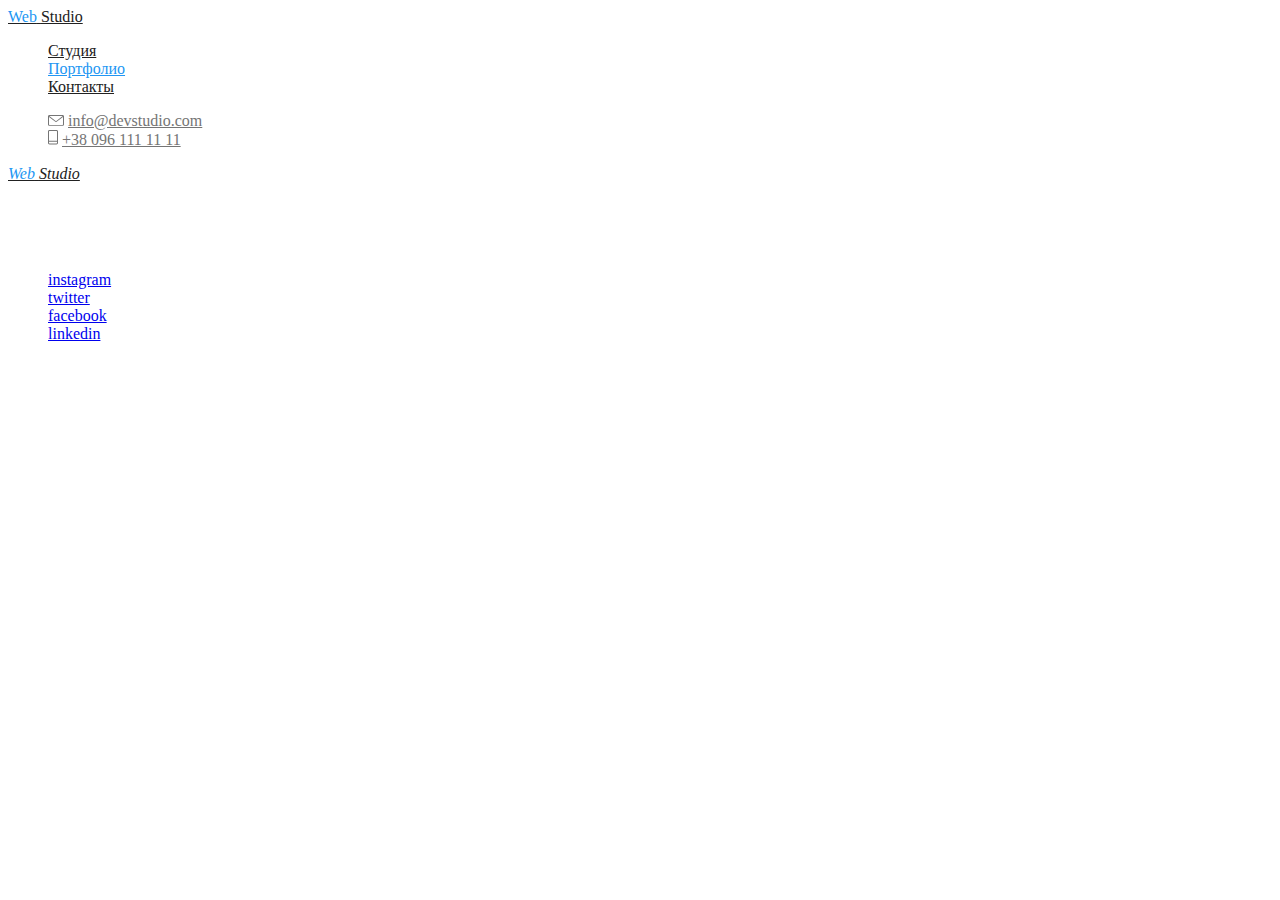
==== portfolio.html @ 962f484c "Добавляет стили CSS и страницу Портфолио" ====
<!DOCTYPE html>
<html lang="en">
<head>
    <meta charset="UTF-8">
    <meta name="viewport" content="width=device-width, initial-scale=1.0">
    <title>Portfolio</title>
    <link rel="stylesheet" href="./css/styles.css">
</head>
<body>
    <!-- шапка -->
    <header>
        <nav>
          <a href="./index.html" class="logo"> <span class="logo-web">Web</span> <span class="logo-studio">Studio</span></a>
          <ul class="site-nav list">
            <li><a href="./index.html" class="link ">Студия</a></li>
            <li><a href="./portfolio.html" class="link current">Портфолио</a></li>
            <li><a href="" class="link">Контакты</a></li>
          </ul>
        </nav>
  
        <ul class="list">
          <li>
            <img src="./images/envelope(hover).svg" alt="the envelope" />
            <a href="mailto:info@devstudio.com" class="list-link">info@devstudio.com</a>
          </li>
          <li>
            <img src="./images/Vector.svg" alt="mobile" />
            <a href="tel:+380961111111" class="list-link">+38 096 111 11 11</a>
          </li>
        </ul>
      </header>
      <main>

      </main>
      <footer>
        <address>
          <a href="./index.html" class="logo"> <span class="logo-web">Web</span> <span class="logo-studio">Studio</span></a> <br />
          <span class="section-hero">г. Киев, пр-т Леси Украинки, 26</span> <br />
          <a href="mailto:info@example.com" class="footer-link">info@example.com</a><br />
          <a href="tel:+380991111111" class="footer-link">+38 099 111 11 11</a>
        </address>
        <div>
          <b class="section-hero">присоединяйтесь</b>
          <ul class="list">
            <li>
              <a href="https://www.instagram.com/" 
              aria-label="Ссылка на instagram"> instagram</a>
            </li>
            <li>
              <a href="https://twitter.com/"
              aria-label="Ссылка на twitter"> twitter</a>
            </li>
            <li>
              <a href="https://www.facebook.com/"
              aria-label="Ссылка на facebook"> facebook</a>
            </li>
            <li>
              <a href="https://www.linkedin.com/"
              aria-label="Ссылка на linkedin"> linkedin</a>
            </li>
          </ul>
        </div>
        <!-- <div>
          <b class="section-hero">Подпишитесь на рассылку</b>
          <a href="" class="button">Подписаться</a>
          </div> -->
        <p class="footer-link">2020 | Developed by GoIT Students </p>
      </footer>
    
</body>
</html>
---- css/styles.css ----
:root {
    --primary-text-color: #757575;
    --secondary-text-color: #212121;
    --accent-color: #2196F3;
    --white-text-color: #FFFFFF;
    --footer-text-color: rgba(255, 255, 255, 0.4);
}
/*  вторичный цвет текста #212121 */
/*  цвет основного текста #757575 */
/*  цвет при наведении #2196F3 */
/*  белый #FFFFFF */
/*  цвет такста в футере rgba(255, 255, 255, 0.4) */
/* цвет фона НАША КОМАНДА #F5F4FA */
/* цвет фона #E5E5E5 */
body {
    background-color: #FFFFFF;
    color: #757575;
}

.logo-web {
    color: #2196F3;
}

.logo {
    color: #212121;
}
.logo:hover, .logo:focus {
    color:#2196F3 
}

.list {
list-style: none;
}
.site-nav .link {
    color: #212121;
}
.site-nav .link:hover, .site-nav .link:focus {
    color:#2196F3 ;
}
.site-nav .link.current {
    color: var(--accent-color)
}
.list-link {
    color: #757575;
}
.list-link:hover, .list-link:focus {
    color:#2196F3 ;
}
.section-hero {
color: #FFFFFF;
}
.button {
    color: #FFFFFF;
    }
.section-title {
    color: #212121;
}
.footer-link {
    color:rgba(255, 255, 255, 0.4) ;
}
.button {
    color: var(--white-text-color);
    background-color: var(--accent-color);
    font-size: 24px;
    padding: 12px;
    display: inline-block;
    border-color: 1px transparent;
}
.button:hover, button:focus {
    color: var(--secondary-text-color);
    background-color: var(--white-text-color);
}
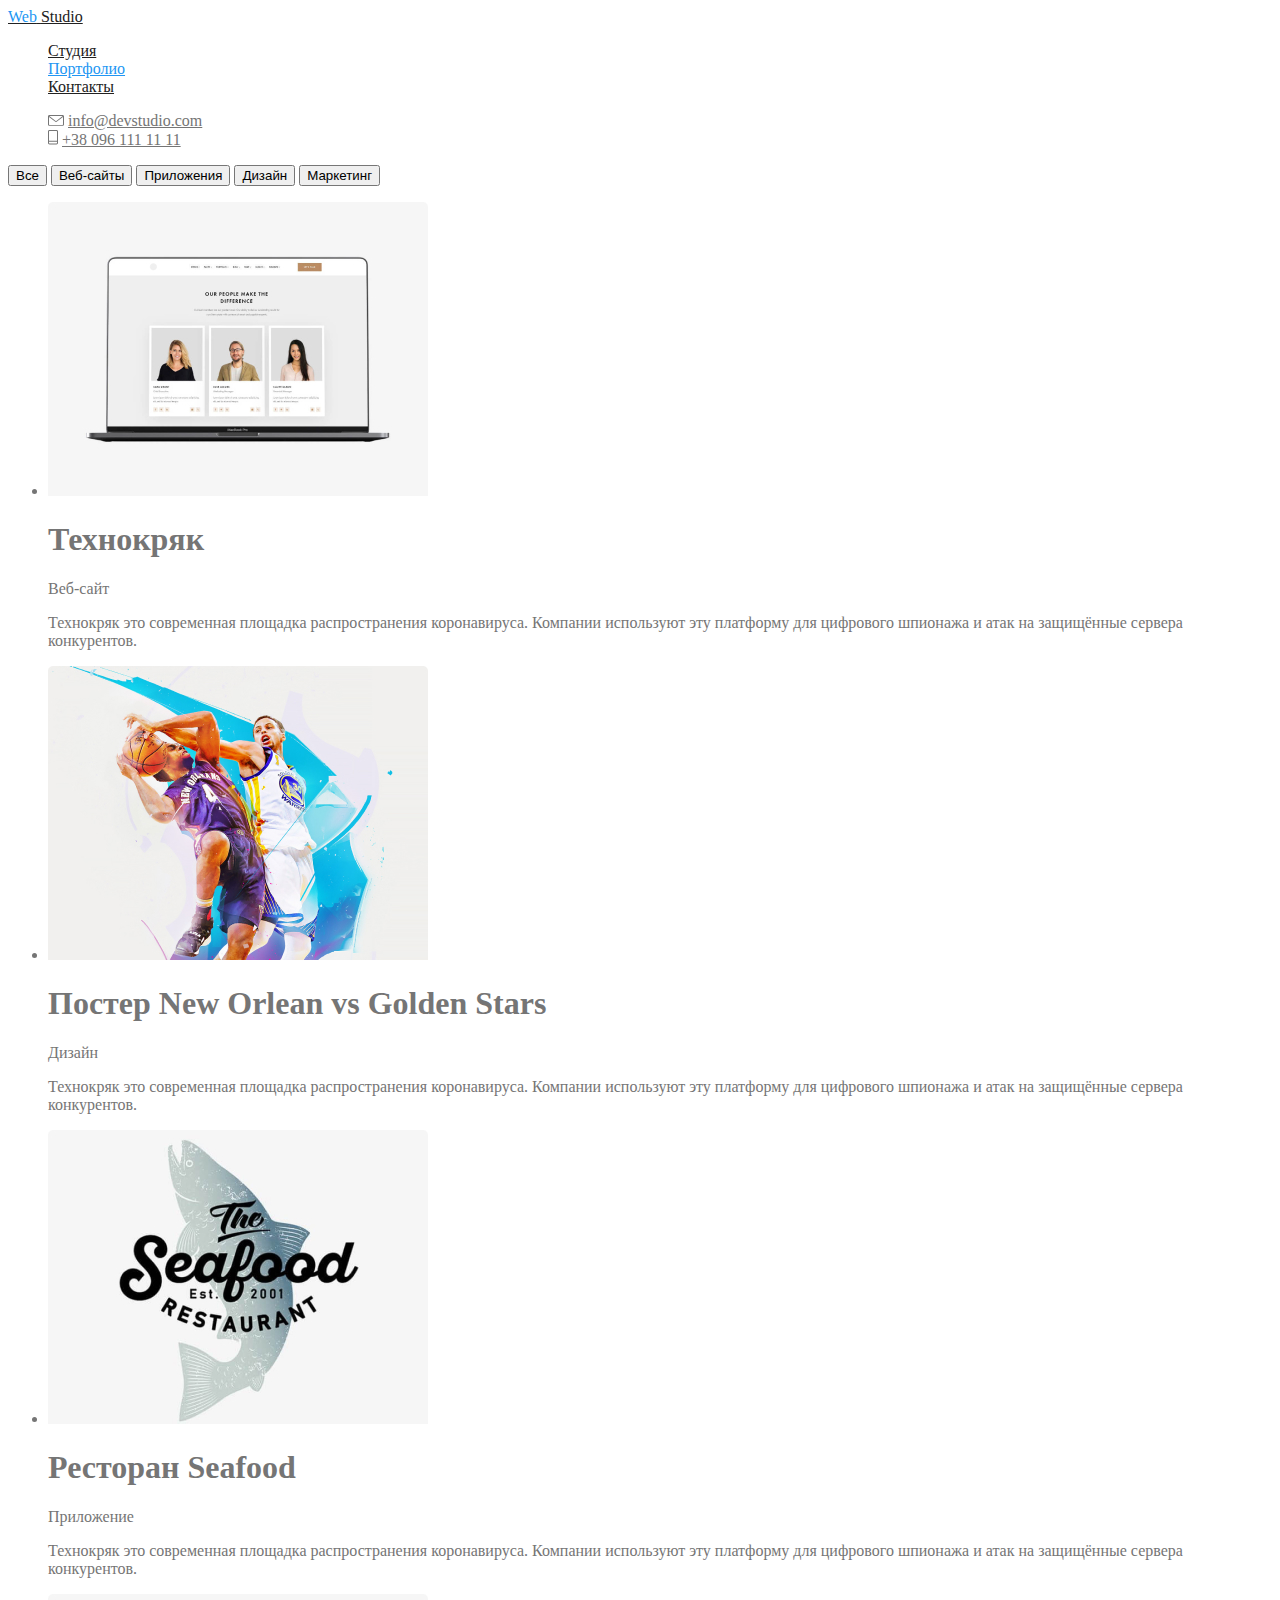
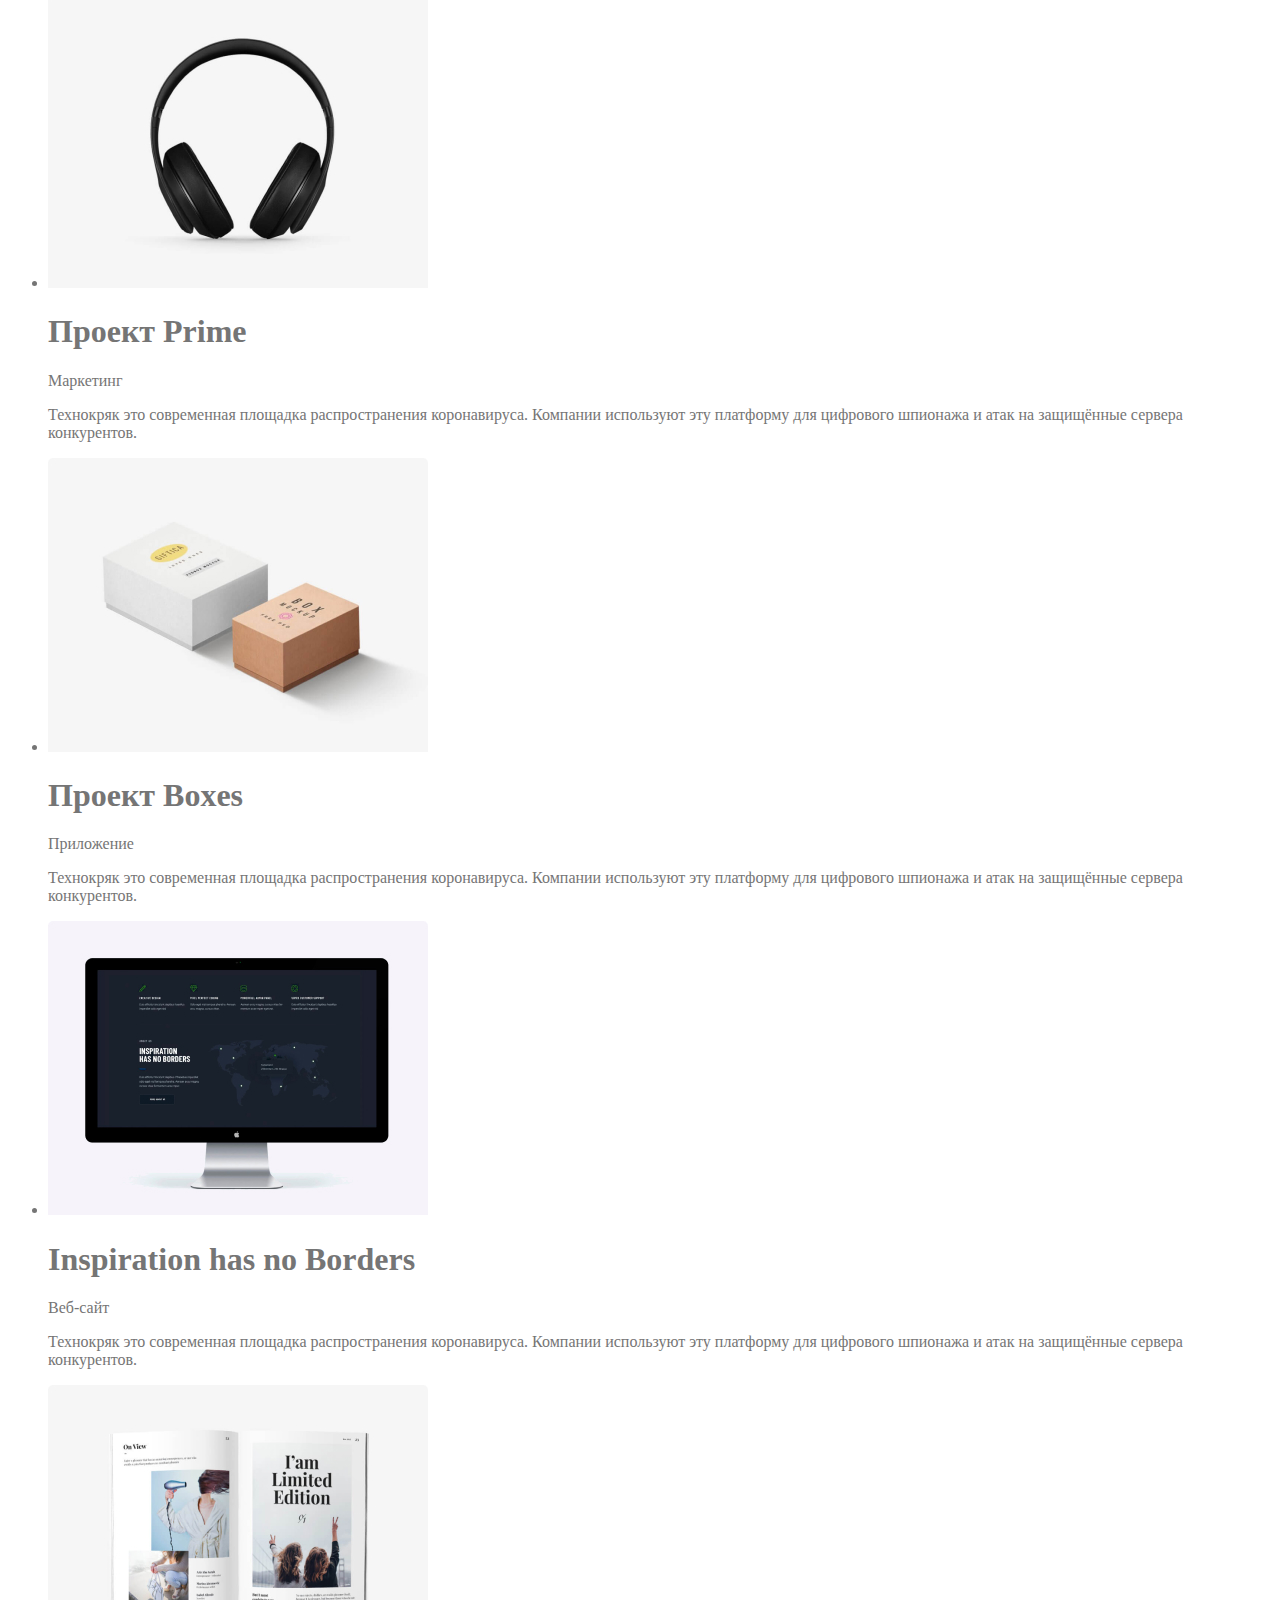
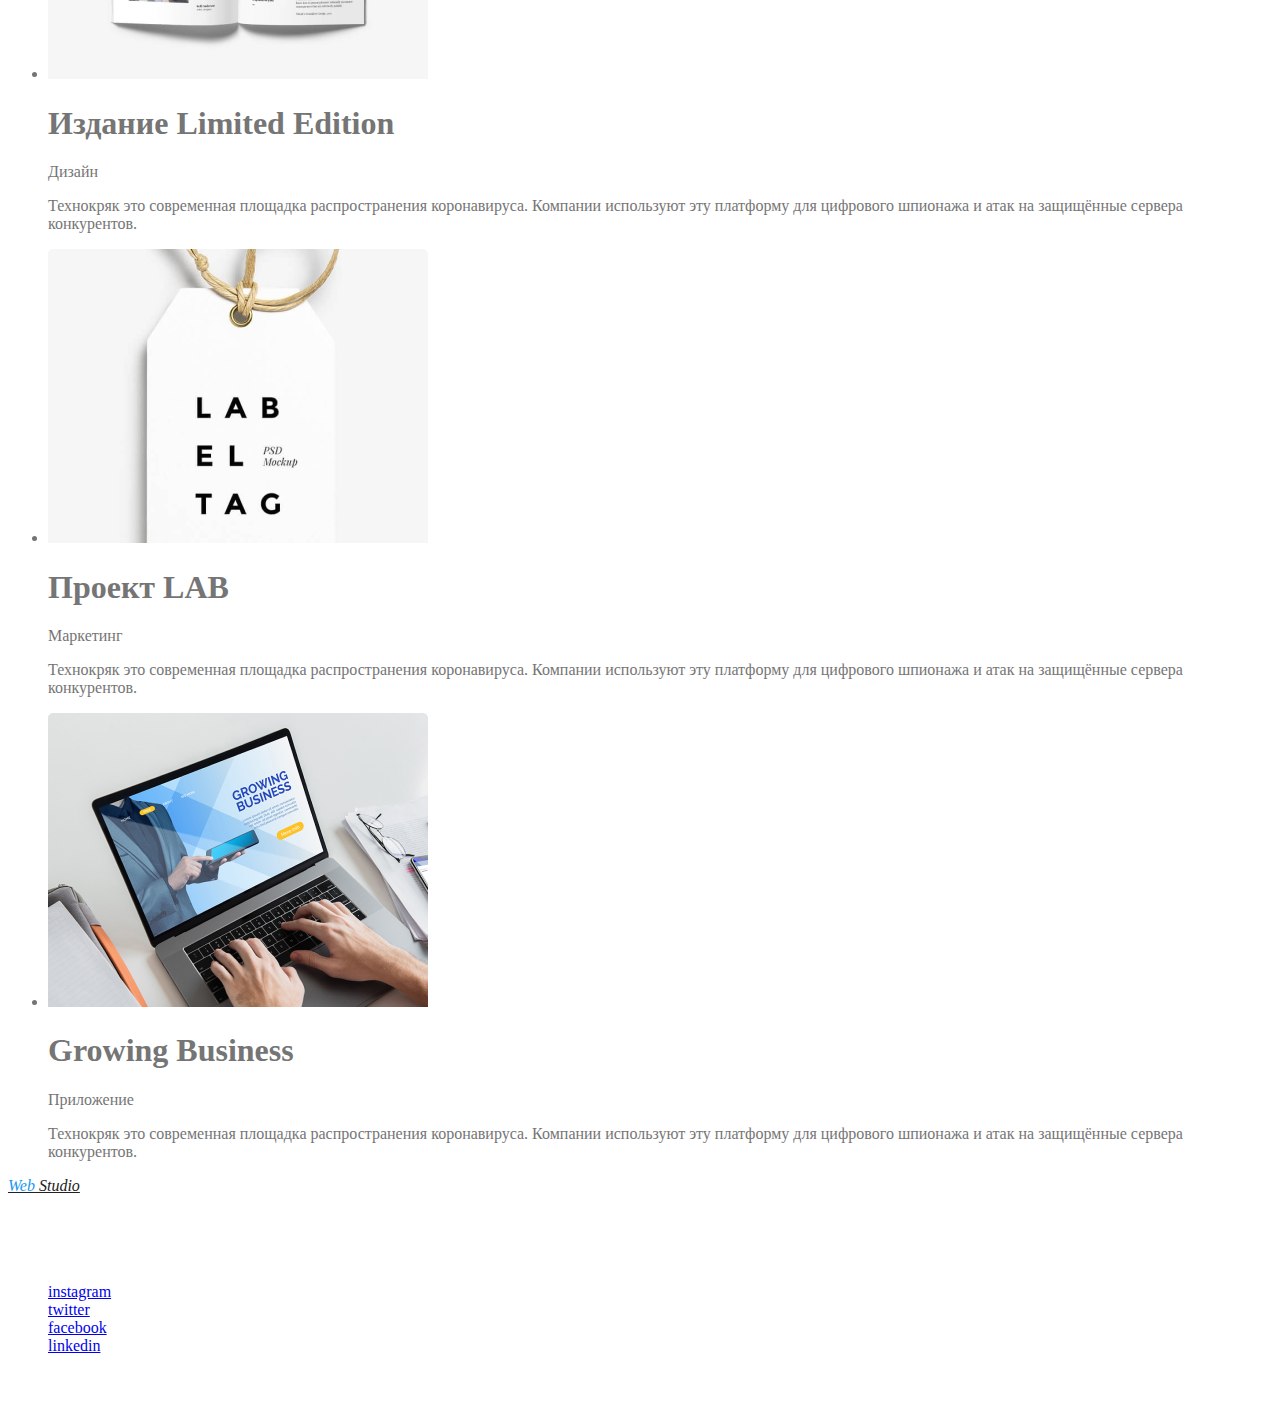
==== commit 910bbd37: "Размечает страницу Портфолио" ====
--- a/portfolio.html
+++ b/portfolio.html
@@ -30,6 +30,74 @@
         </ul>
       </header>
       <main>
+        <!-- кнопки -->
+        <section>
+        <div>
+          <button type="button">Все</button>
+          <button type="button">Веб-сайты</button>
+          <button type="button">Приложения</button>
+          <button type="button">Дизайн</button>
+          <button type="button">Маркетинг</button>
+        </div>
+        <!-- список работ -->
+        <ul>
+          <li>
+            <a href=""><img src="./images/techno.jpg" alt="Веб-сайт"></a>
+            <h1>Технокряк</h1>
+            <p>Веб-сайт</p>
+            <p>Технокряк это современная площадка распространения коронавируса. Компании используют эту платформу для цифрового шпионажа и атак на защищённые сервера конкурентов.</p>
+          </li>
+          <li>
+            <a href=""><img src="./images/poster.jpg" alt="Дизайн"></a>
+            <h1>Постер New Orlean vs Golden Stars</h1>
+            <p>Дизайн</p>
+            <p>Технокряк это современная площадка распространения коронавируса. Компании используют эту платформу для цифрового шпионажа и атак на защищённые сервера конкурентов.</p>
+          </li>
+          <li>
+            <a href=""><img src="./images/restourant.jpg" alt="Приложение"></a>
+            <h1>Ресторан Seafood</h1>
+            <p>Приложение</p>
+            <p>Технокряк это современная площадка распространения коронавируса. Компании используют эту платформу для цифрового шпионажа и атак на защищённые сервера конкурентов.</p>
+          </li>
+          <li>
+            <a href=""><img src="./images/headset.jpg" alt="Маркетинг"></a>
+            <h1>Проект Prime</h1>
+            <p>Маркетинг</p>
+            <p>Технокряк это современная площадка распространения коронавируса. Компании используют эту платформу для цифрового шпионажа и атак на защищённые сервера конкурентов.</p>
+          </li>
+          <li>
+            <a href=""><img src="./images/boxes.jpg" alt="Приложение"></a>
+            <h1>Проект Boxes</h1>
+            <p>Приложение</p>
+            <p>Технокряк это современная площадка распространения коронавируса. Компании используют эту платформу для цифрового шпионажа и атак на защищённые сервера конкурентов.</p>
+          </li>
+          <li>
+            <a href=""><img src="./images/monitor.jpg" alt="Веб-сайт"></a>
+            <h1>Inspiration has no Borders</h1>
+            <p>Веб-сайт</p>
+            <p>Технокряк это современная площадка распространения коронавируса. Компании используют эту платформу для цифрового шпионажа и атак на защищённые сервера конкурентов.</p>
+          </li>
+          <li>
+            <a href=""><img src="./images/books.jpg" alt="Дизайн"></a>
+            <h1>Издание Limited Edition</h1>
+            <p>Дизайн</p>
+            <p>Технокряк это современная площадка распространения коронавируса. Компании используют эту платформу для цифрового шпионажа и атак на защищённые сервера конкурентов.</p>
+          </li>
+          <li>
+            <a href=""><img src="./images/project-lab.jpg" alt="Маркетинг"></a>
+            <h1>Проект LAB</h1>
+            <p>Маркетинг</p>
+            <p>Технокряк это современная площадка распространения коронавируса. Компании используют эту платформу для цифрового шпионажа и атак на защищённые сервера конкурентов.</p>
+          </li>
+          <li>
+            <a href=""><img src="./images/laptop.jpg" alt="Приложение"></a>
+            <h1>Growing Business</h1>
+            <p>Приложение</p>
+            <p>Технокряк это современная площадка распространения коронавируса. Компании используют эту платформу для цифрового шпионажа и атак на защищённые сервера конкурентов.</p>
+          </li>
+        </ul>              
+          
+        </section>
 
       </main>
       <footer>
--- a/css/styles.css
+++ b/css/styles.css
@@ -4,56 +4,52 @@
     --accent-color: #2196F3;
     --white-text-color: #FFFFFF;
     --footer-text-color: rgba(255, 255, 255, 0.4);
+    --our-team-bg-color: #F5F4FA;
+    --bg-color: #E5E5E5;
 }
-/*  вторичный цвет текста #212121 */
-/*  цвет основного текста #757575 */
-/*  цвет при наведении #2196F3 */
-/*  белый #FFFFFF */
-/*  цвет такста в футере rgba(255, 255, 255, 0.4) */
-/* цвет фона НАША КОМАНДА #F5F4FA */
-/* цвет фона #E5E5E5 */
+
 body {
-    background-color: #FFFFFF;
+    background-color: var(--white-text-color);
     color: #757575;
 }
 
 .logo-web {
-    color: #2196F3;
+    color: var(--accent-color);
 }
 
 .logo {
-    color: #212121;
+    color: var(--secondary-text-color);
 }
 .logo:hover, .logo:focus {
-    color:#2196F3 
+    color: var(--accent-color) 
 }
 
 .list {
 list-style: none;
 }
 .site-nav .link {
-    color: #212121;
+    color: var(--secondary-text-color);
 }
 .site-nav .link:hover, .site-nav .link:focus {
-    color:#2196F3 ;
+    color: var(--accent-color) ;
 }
 .site-nav .link.current {
     color: var(--accent-color)
 }
 .list-link {
-    color: #757575;
+    color: var(--primary-text-color);
 }
 .list-link:hover, .list-link:focus {
-    color:#2196F3 ;
+    color: var(--accent-color) ;
 }
 .section-hero {
-color: #FFFFFF;
+color: var(--white-text-color);
 }
 .button {
-    color: #FFFFFF;
+    color: var(--white-text-color);
     }
 .section-title {
-    color: #212121;
+    color: var(--secondary-text-color);
 }
 .footer-link {
     color:rgba(255, 255, 255, 0.4) ;
@@ -65,6 +61,7 @@
     padding: 12px;
     display: inline-block;
     border-color: 1px transparent;
+    text-decoration: none;
 }
 .button:hover, button:focus {
     color: var(--secondary-text-color);
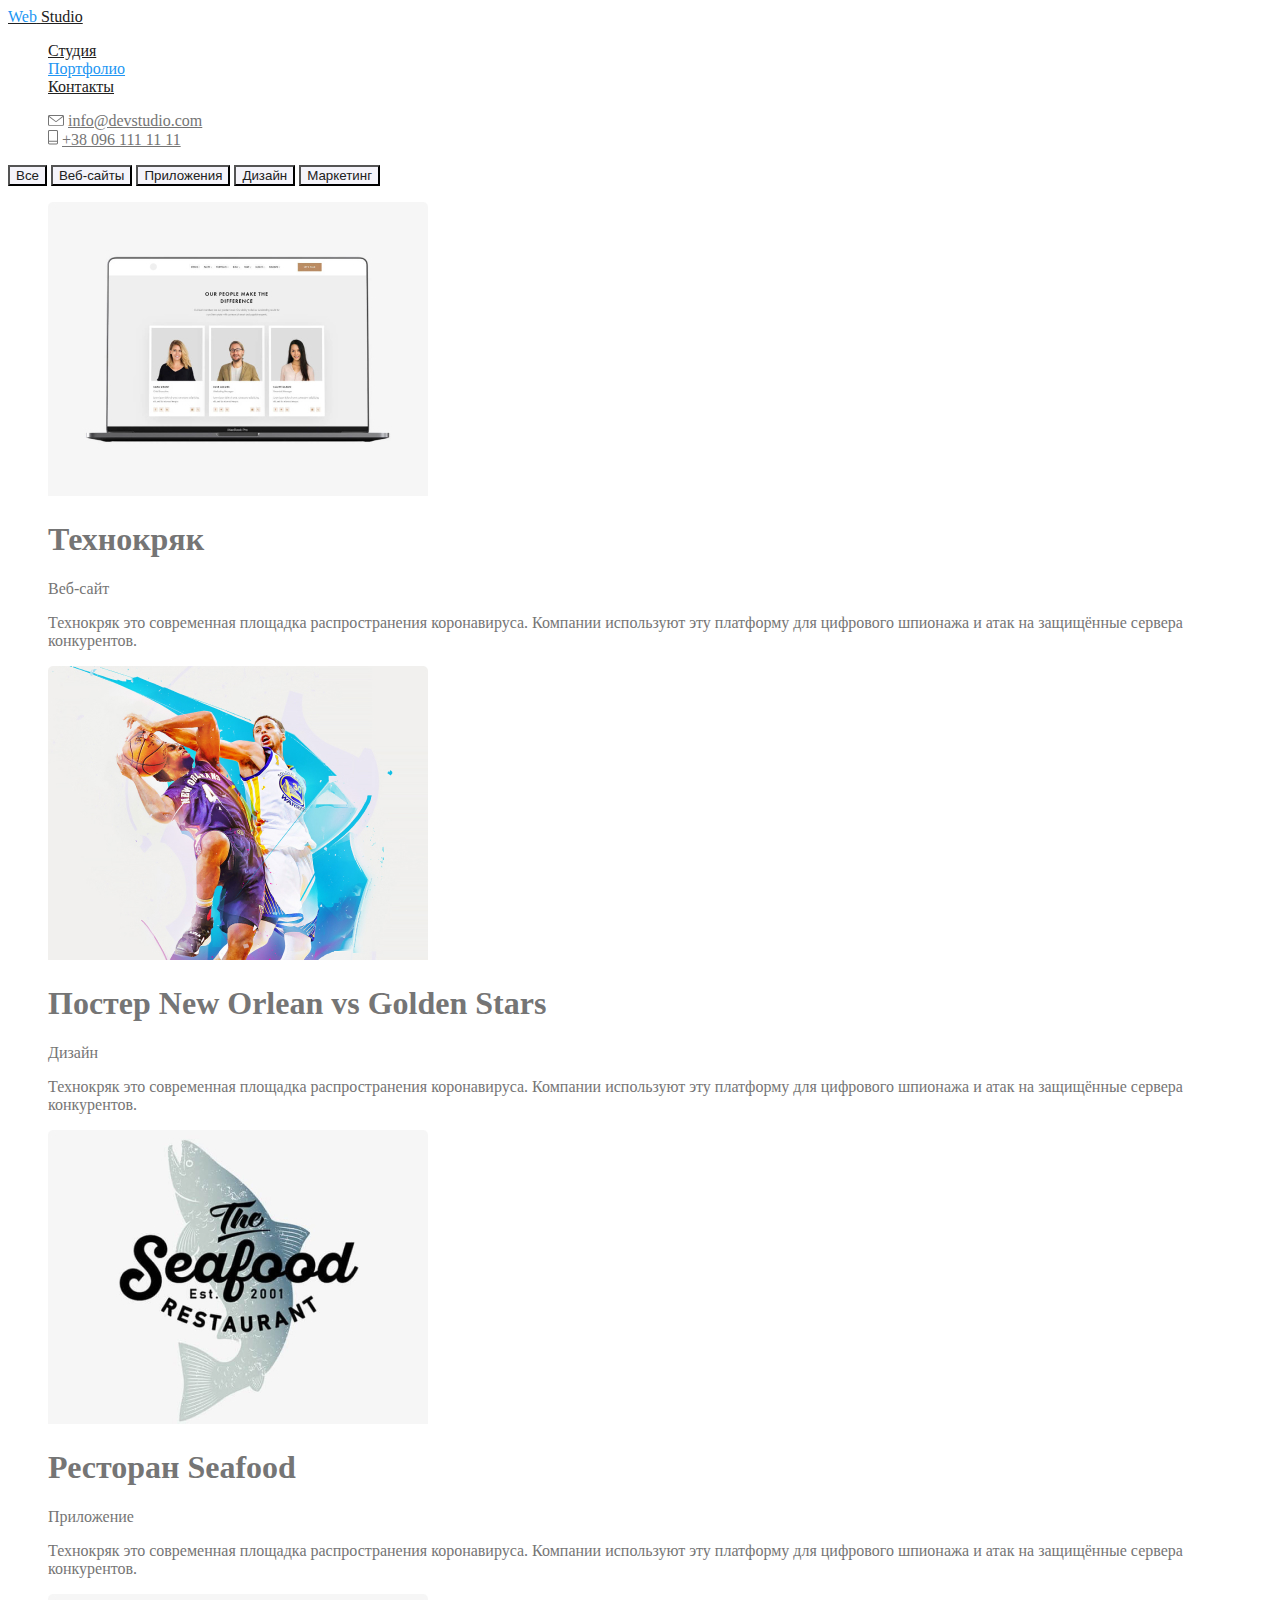
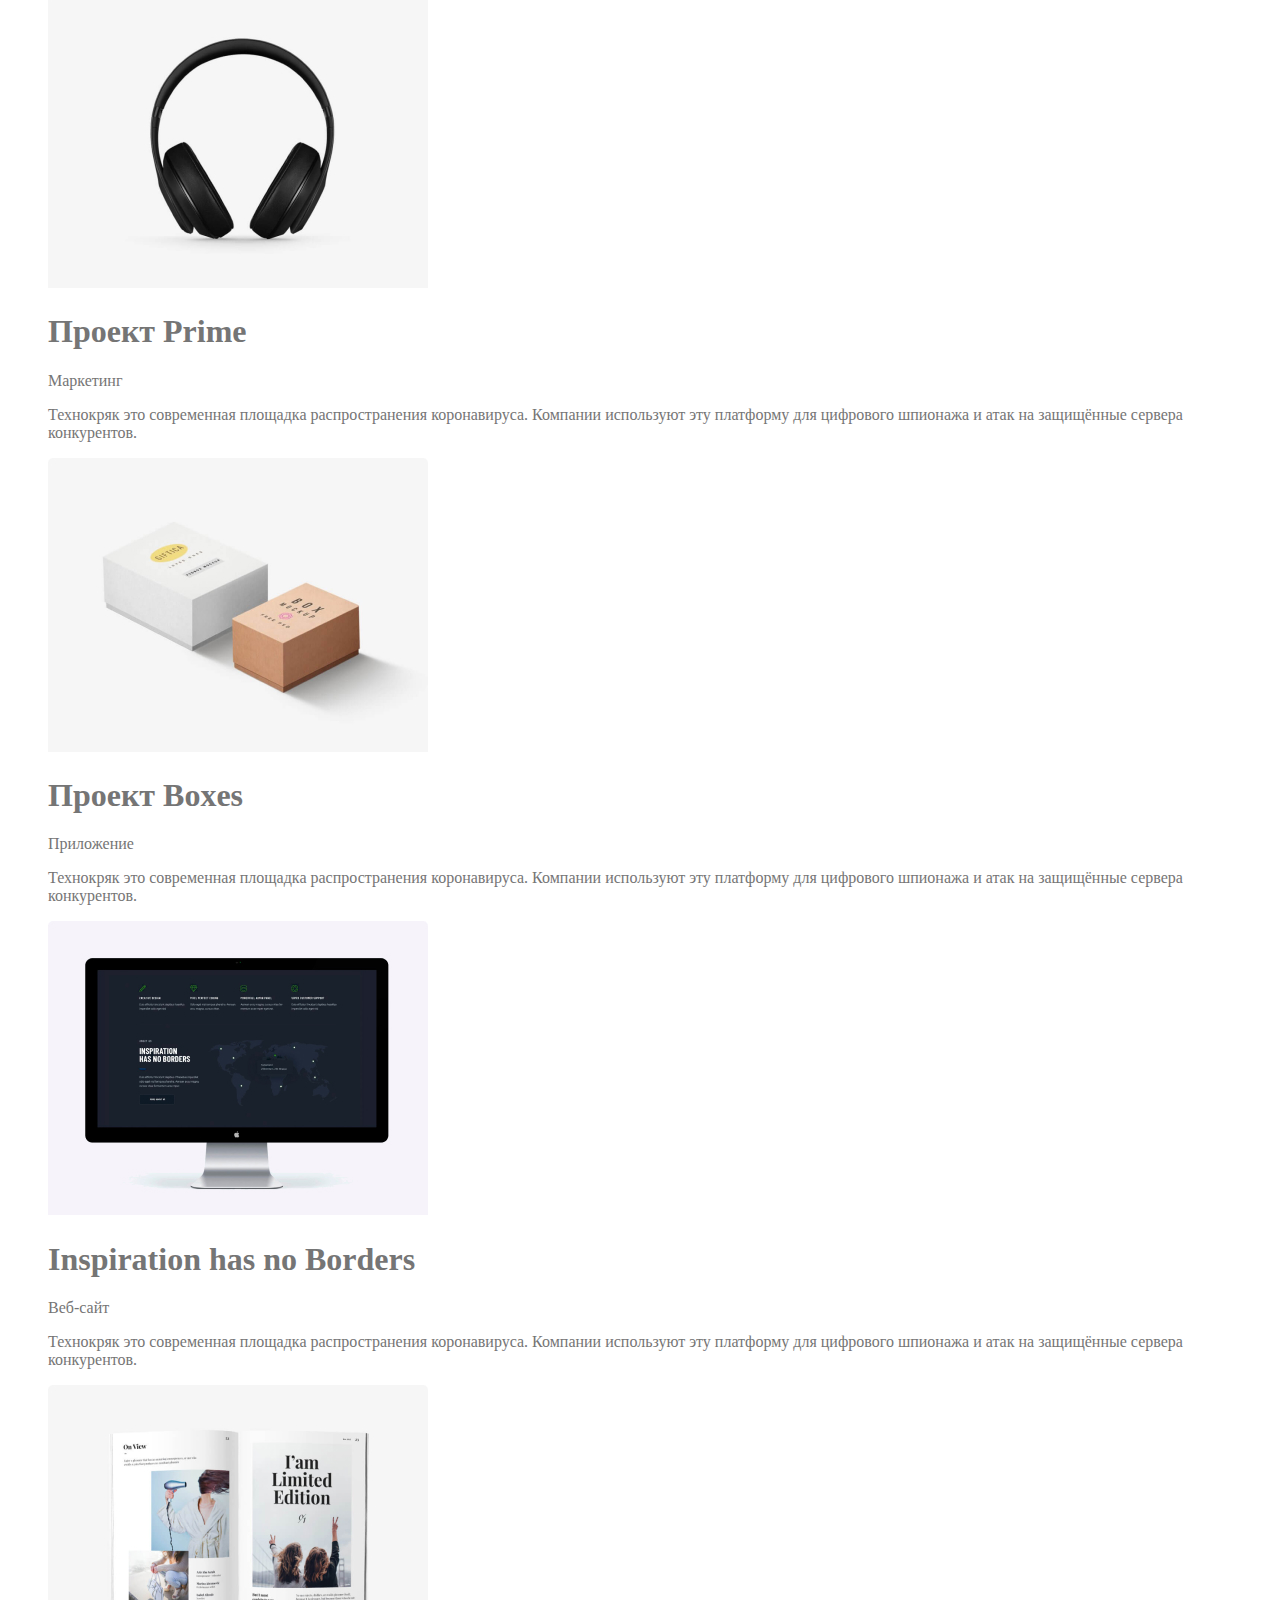
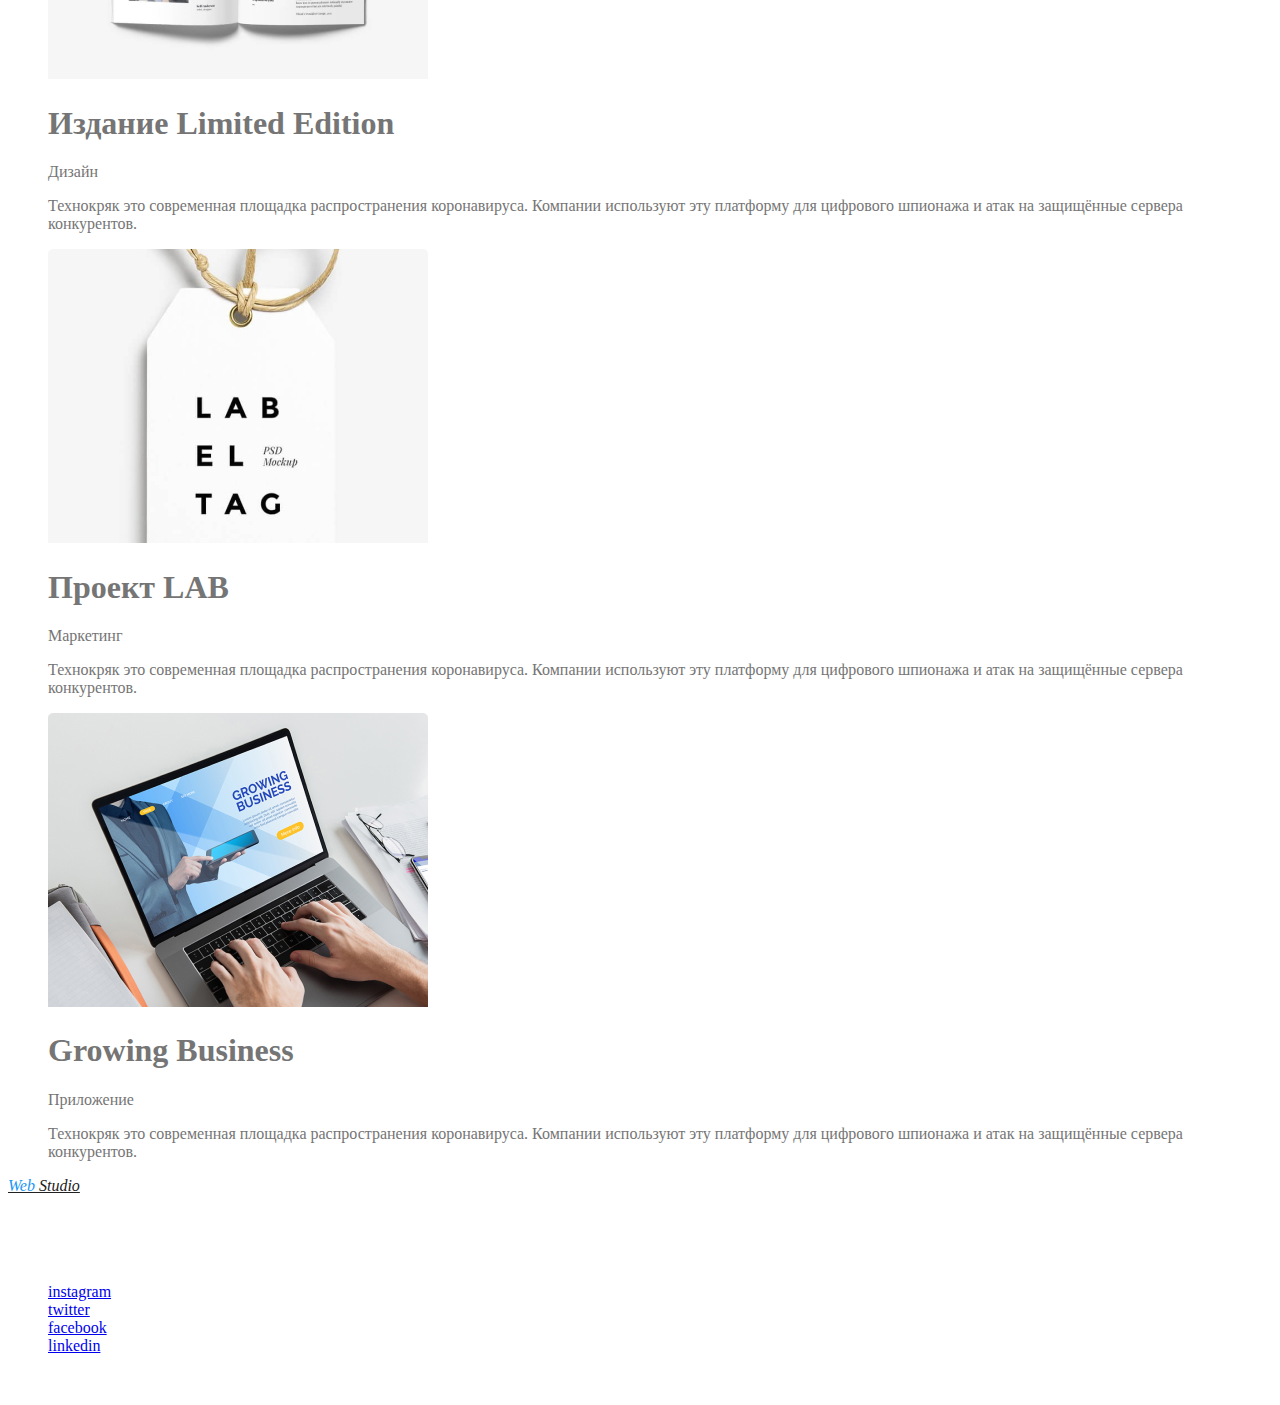
==== commit dda33769: "Добавляет корректную разметку кнопкам на странице Портфолио" ====
--- a/portfolio.html
+++ b/portfolio.html
@@ -33,14 +33,14 @@
         <!-- кнопки -->
         <section>
         <div>
-          <button type="button">Все</button>
-          <button type="button">Веб-сайты</button>
-          <button type="button">Приложения</button>
-          <button type="button">Дизайн</button>
-          <button type="button">Маркетинг</button>
+          <button type="button" class="portfolio-button">Все</button>
+          <button type="button" class="portfolio-button">Веб-сайты</button>
+          <button type="button" class="portfolio-button">Приложения</button>
+          <button type="button" class="portfolio-button">Дизайн</button>
+          <button type="button" class="portfolio-button" >Маркетинг</button>
         </div>
         <!-- список работ -->
-        <ul>
+        <ul class="list">
           <li>
             <a href=""><img src="./images/techno.jpg" alt="Веб-сайт"></a>
             <h1>Технокряк</h1>
@@ -96,8 +96,7 @@
             <p>Технокряк это современная площадка распространения коронавируса. Компании используют эту платформу для цифрового шпионажа и атак на защищённые сервера конкурентов.</p>
           </li>
         </ul>              
-          
-        </section>
+         </section>
 
       </main>
       <footer>
--- a/css/styles.css
+++ b/css/styles.css
@@ -67,4 +67,11 @@
     color: var(--secondary-text-color);
     background-color: var(--white-text-color);
 }
-    +.portfolio-button{
+    color: var(--secondary-text-color);
+    background-color: var(--our-team-bg-color);
+}
+.portfolio-button:hover, .portfolio-button:focus{
+    color: var(--white-text-color);
+    background-color: var(--accent-color);
+}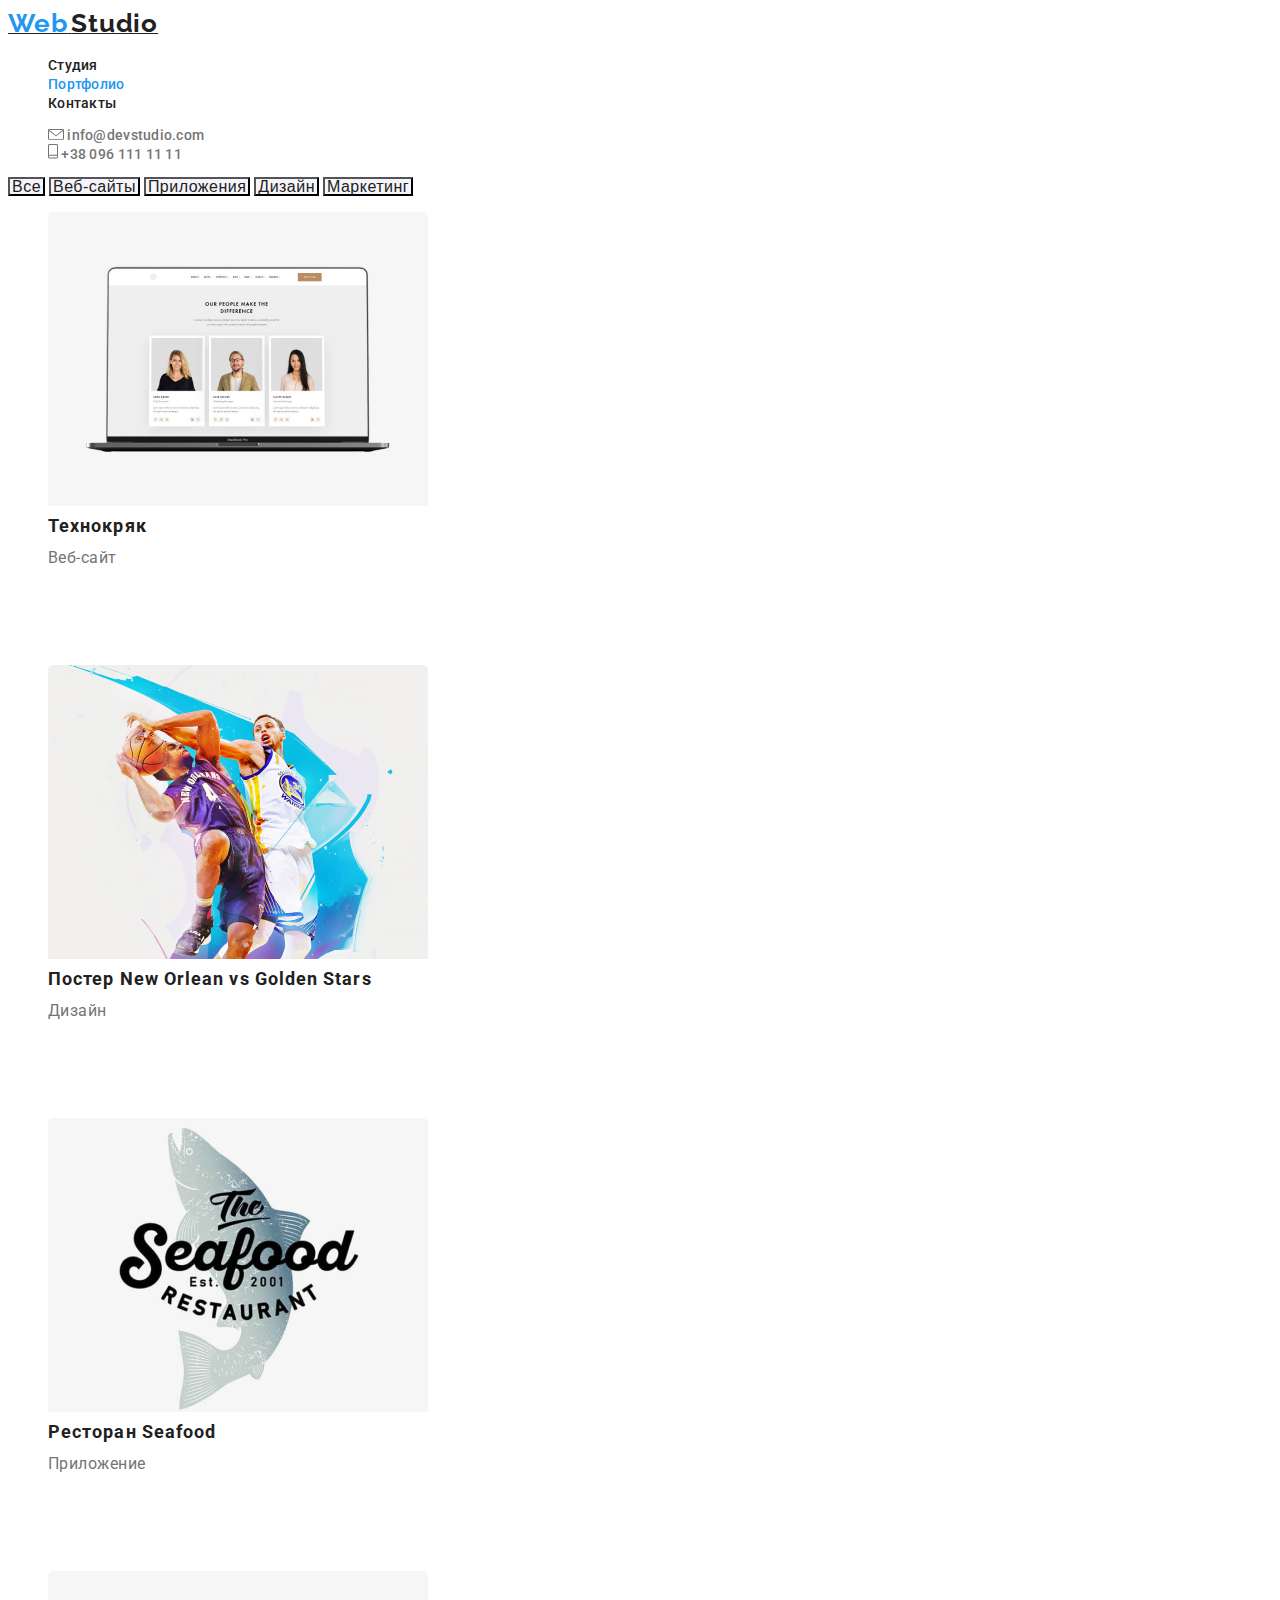
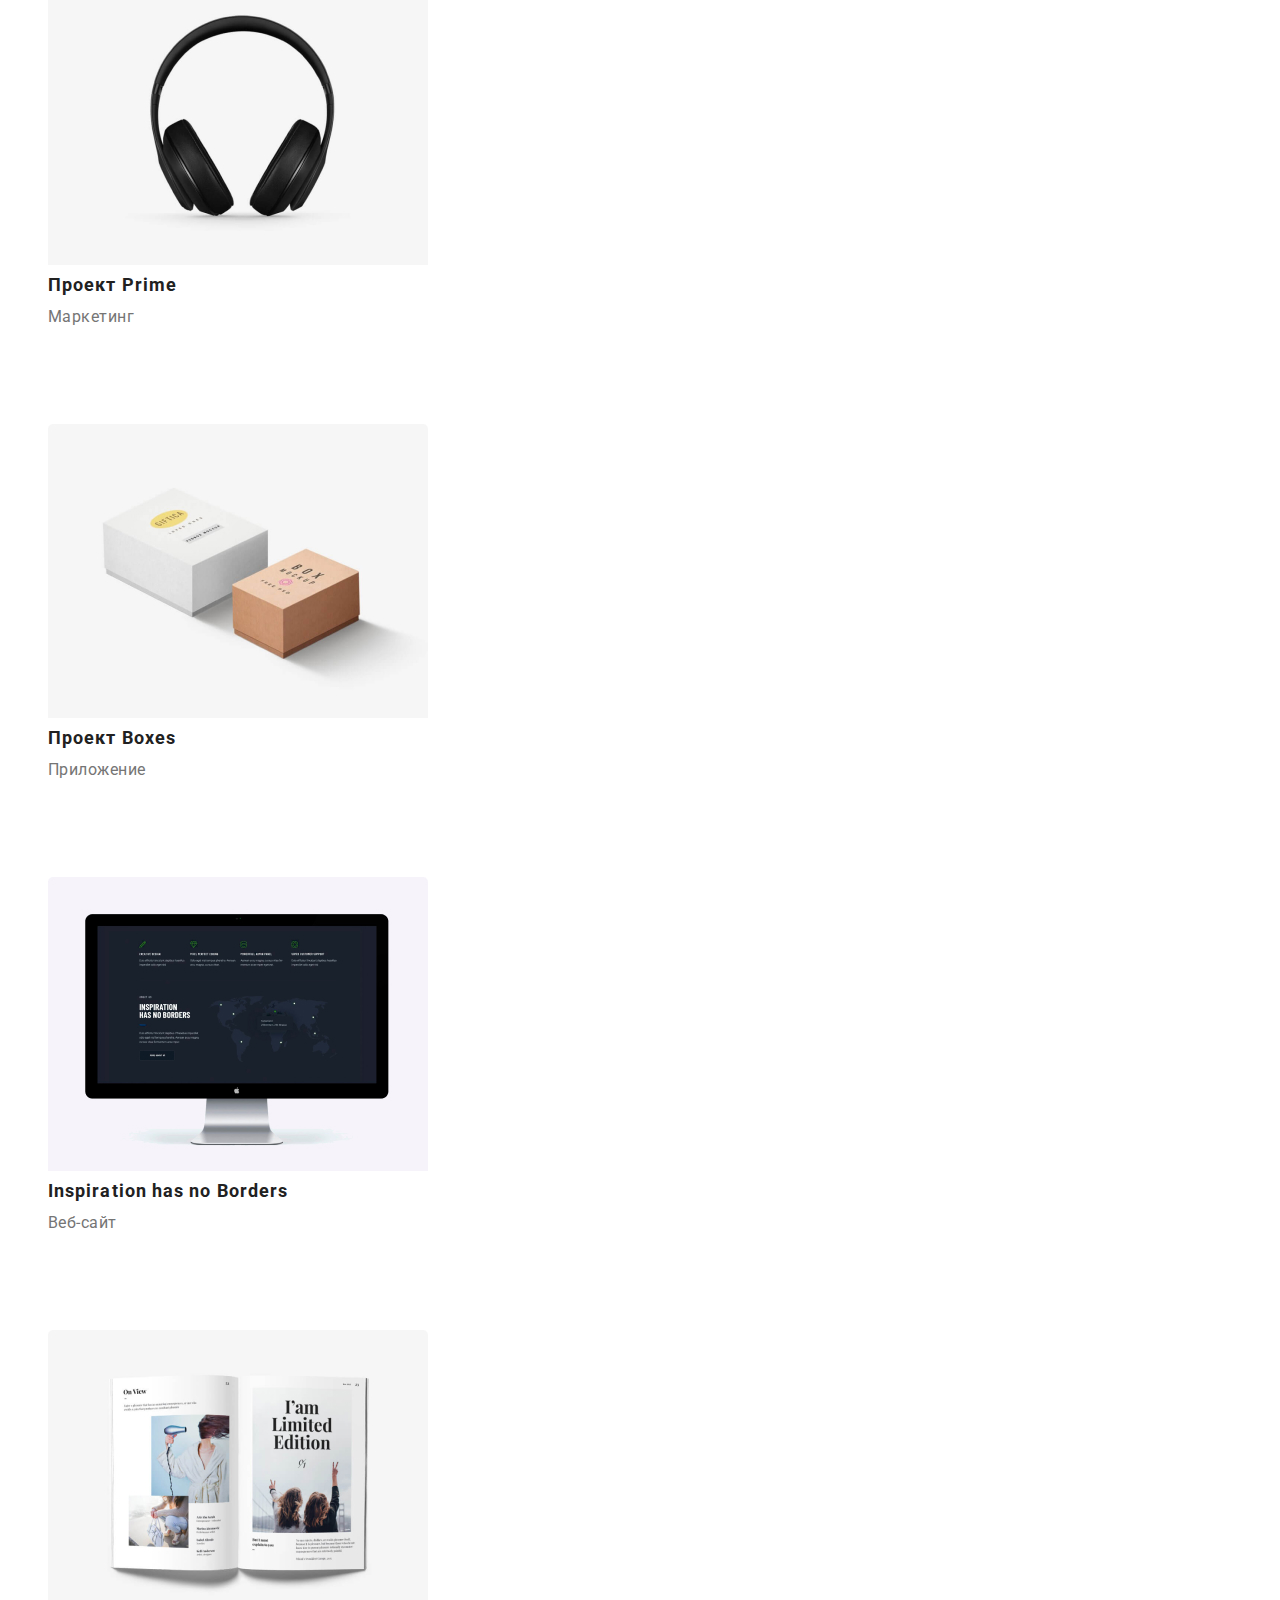
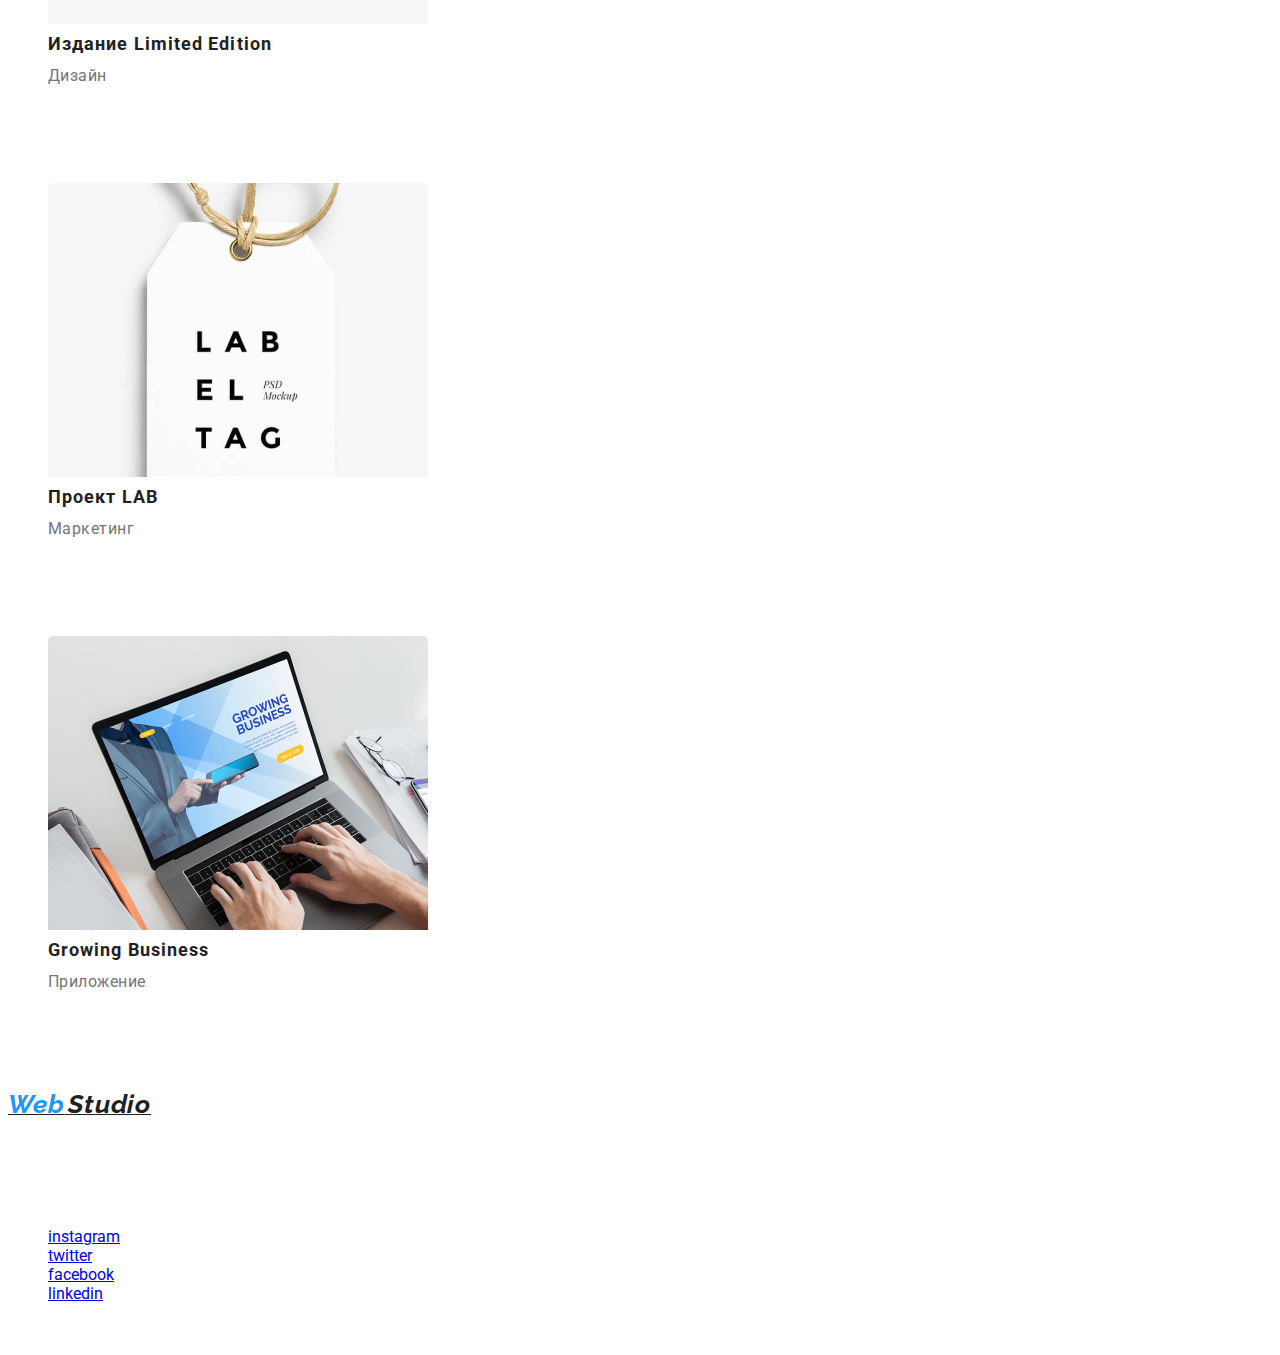
==== commit f90ea206: "Добавлет стили на главную страницу и на страницу Портфолио" ====
--- a/portfolio.html
+++ b/portfolio.html
@@ -1,138 +1,144 @@
 <!DOCTYPE html>
-<html lang="en">
-<head>
-    <meta charset="UTF-8">
-    <meta name="viewport" content="width=device-width, initial-scale=1.0">
-    <title>Portfolio</title>
+<html lang="ru">
+  <head>
+    <meta charset="UTF-8" />
+    <meta name="viewport" content="width=device-width, initial-scale=1.0" />
+    <title>WebStudio</title>
+    <link href="https://fonts.googleapis.com/css2?family=Raleway:wght@600&family=Roboto:wght@400;700;900&display=swap" rel="stylesheet">
     <link rel="stylesheet" href="./css/styles.css">
-</head>
-<body>
+      </head>
+  <body>
     <!-- шапка -->
     <header>
-        <nav>
-          <a href="./index.html" class="logo"> <span class="logo-web">Web</span> <span class="logo-studio">Studio</span></a>
-          <ul class="site-nav list">
-            <li><a href="./index.html" class="link ">Студия</a></li>
-            <li><a href="./portfolio.html" class="link current">Портфолио</a></li>
-            <li><a href="" class="link">Контакты</a></li>
-          </ul>
-        </nav>
-  
+      <nav>
+        <a href="./index.html" class="logo"> <span class="logo-web">Web</span> <span class="logo-studio">Studio</span></a>
+        <ul class="site-nav list">
+          <li><a href="./index.html" class="link">Студия</a></li>
+          <li><a href="./portfolio.html" class="link current">Портфолио</a></li>
+          <li><a href="" class="link">Контакты</a></li>
+        </ul>
+      </nav>
+
+      <ul class="list list-nav">
+        <li>
+          <img src="./images/envelope(hover).svg" alt="the envelope" />
+          <a href="mailto:info@devstudio.com" class="list-link">info@devstudio.com</a>
+        </li>
+        <li>
+          <img src="./images/Vector.svg" alt="mobile" />
+          <a href="tel:+380961111111" class="list-link">+38 096 111 11 11</a>
+        </li>
+      </ul>
+    </header>
+    <main>
+      <!-- кнопки -->
+      <section>
+      <div>
+        <button type="button" class="portfolio-button">Все</button>
+        <button type="button" class="portfolio-button">Веб-сайты</button>
+        <button type="button" class="portfolio-button">Приложения</button>
+        <button type="button" class="portfolio-button">Дизайн</button>
+        <button type="button" class="portfolio-button" >Маркетинг</button>
+      </div>
+      <!-- список работ -->
+      <ul class="list">
+        <li>
+          <a href=""><img src="./images/techno.jpg" alt="Веб-сайт"></a>
+          <h2 class="portfolio-name">Технокряк</h2>
+          <p class="portfolio-type">Веб-сайт</p>
+          <p class="portfolio-discription">Технокряк это современная площадка распространения коронавируса. Компании используют эту платформу для цифрового шпионажа и атак на защищённые сервера конкурентов.</p>
+        </li>
+        <li>
+          <a href=""><img src="./images/poster.jpg" alt="Дизайн"></a>
+          <h2 class="portfolio-name">Постер New Orlean vs Golden Stars</h2>
+          <p class="portfolio-type">Дизайн</p>
+          <p class="portfolio-discription">Технокряк это современная площадка распространения коронавируса. Компании используют эту платформу для цифрового шпионажа и атак на защищённые сервера конкурентов.</p>
+        </li>
+        <li>
+          <a href=""><img src="./images/restourant.jpg" alt="Приложение"></a>
+          <h2 class="portfolio-name">Ресторан Seafood</h2>
+          <p class="portfolio-type">Приложение</p>
+          <p class="portfolio-discription">Технокряк это современная площадка распространения коронавируса. Компании используют эту платформу для цифрового шпионажа и атак на защищённые сервера конкурентов.</p>
+        </li>
+        <li>
+          <a href=""><img src="./images/headset.jpg" alt="Маркетинг"></a>
+          <h2 class="portfolio-name">Проект Prime</h2>
+          <p class="portfolio-type">Маркетинг</p>
+          <p class="portfolio-discription">Технокряк это современная площадка распространения коронавируса. Компании используют эту платформу для цифрового шпионажа и атак на защищённые сервера конкурентов.</p>
+        </li>
+        <li>
+          <a href=""><img src="./images/boxes.jpg" alt="Приложение"></a>
+          <h2 class="portfolio-name">Проект Boxes</h2>
+          <p class="portfolio-type">Приложение</p>
+          <p class="portfolio-discription">Технокряк это современная площадка распространения коронавируса. Компании используют эту платформу для цифрового шпионажа и атак на защищённые сервера конкурентов.</p>
+        </li>
+        <li>
+          <a href=""><img src="./images/monitor.jpg" alt="Веб-сайт"></a>
+          <h2 class="portfolio-name">Inspiration has no Borders</h2>
+          <p class="portfolio-type">Веб-сайт</p>
+          <p class="portfolio-discription">Технокряк это современная площадка распространения коронавируса. Компании используют эту платформу для цифрового шпионажа и атак на защищённые сервера конкурентов.</p>
+        </li>
+        <li>
+          <a href=""><img src="./images/books.jpg" alt="Дизайн"></a>
+          <h2 class="portfolio-name">Издание Limited Edition</h2>
+          <p class="portfolio-type">Дизайн</p>
+          <p class="portfolio-discription">Технокряк это современная площадка распространения коронавируса. Компании используют эту платформу для цифрового шпионажа и атак на защищённые сервера конкурентов.</p>
+        </li>
+        <li>
+          <a href=""><img src="./images/project-lab.jpg" alt="Маркетинг"></a>
+          <h2 class="portfolio-name">Проект LAB</h2>
+          <p class="portfolio-type">Маркетинг</p>
+          <p class="portfolio-discription">Технокряк это современная площадка распространения коронавируса. Компании используют эту платформу для цифрового шпионажа и атак на защищённые сервера конкурентов.</p>
+        </li>
+        <li>
+          <a href=""><img src="./images/laptop.jpg" alt="Приложение"></a>
+          <h2 class="portfolio-name">Growing Business</h2>
+          <p class="portfolio-type">Приложение</p>
+          <p class="portfolio-discription">Технокряк это современная площадка распространения коронавируса. Компании используют эту платформу для цифрового шпионажа и атак на защищённые сервера конкурентов.</p>
+        </li>
+      </ul>              
+       </section>
+    
+    </main>
+    <footer>
+      <address>
+        <a href="./index.html" class="logo"> <span class="logo-web">Web</span> <span class="logo-studio">Studio</span></a> <br />
+        <span class="footer-adress">г. Киев, пр-т Леси Украинки, 26</span> <br />
+        <a href="mailto:info@example.com" class="footer-link">info@example.com</a><br />
+        <a href="tel:+380991111111" class="footer-link">+38 099 111 11 11</a>
+      </address>
+      <div>
+        <b class="footer-tittle">присоединяйтесь</b>
         <ul class="list">
           <li>
-            <img src="./images/envelope(hover).svg" alt="the envelope" />
-            <a href="mailto:info@devstudio.com" class="list-link">info@devstudio.com</a>
+            <a href="https://www.instagram.com/" 
+            aria-label="Ссылка на instagram"> instagram</a>
           </li>
           <li>
-            <img src="./images/Vector.svg" alt="mobile" />
-            <a href="tel:+380961111111" class="list-link">+38 096 111 11 11</a>
+            <a href="https://twitter.com/"
+            aria-label="Ссылка на twitter"> twitter</a>
+          </li>
+          <li>
+            <a href="https://www.facebook.com/"
+            aria-label="Ссылка на facebook"> facebook</a>
+          </li>
+          <li>
+            <a href="https://www.linkedin.com/"
+            aria-label="Ссылка на linkedin"> linkedin</a>
           </li>
         </ul>
-      </header>
-      <main>
-        <!-- кнопки -->
-        <section>
-        <div>
-          <button type="button" class="portfolio-button">Все</button>
-          <button type="button" class="portfolio-button">Веб-сайты</button>
-          <button type="button" class="portfolio-button">Приложения</button>
-          <button type="button" class="portfolio-button">Дизайн</button>
-          <button type="button" class="portfolio-button" >Маркетинг</button>
-        </div>
-        <!-- список работ -->
-        <ul class="list">
-          <li>
-            <a href=""><img src="./images/techno.jpg" alt="Веб-сайт"></a>
-            <h1>Технокряк</h1>
-            <p>Веб-сайт</p>
-            <p>Технокряк это современная площадка распространения коронавируса. Компании используют эту платформу для цифрового шпионажа и атак на защищённые сервера конкурентов.</p>
-          </li>
-          <li>
-            <a href=""><img src="./images/poster.jpg" alt="Дизайн"></a>
-            <h1>Постер New Orlean vs Golden Stars</h1>
-            <p>Дизайн</p>
-            <p>Технокряк это современная площадка распространения коронавируса. Компании используют эту платформу для цифрового шпионажа и атак на защищённые сервера конкурентов.</p>
-          </li>
-          <li>
-            <a href=""><img src="./images/restourant.jpg" alt="Приложение"></a>
-            <h1>Ресторан Seafood</h1>
-            <p>Приложение</p>
-            <p>Технокряк это современная площадка распространения коронавируса. Компании используют эту платформу для цифрового шпионажа и атак на защищённые сервера конкурентов.</p>
-          </li>
-          <li>
-            <a href=""><img src="./images/headset.jpg" alt="Маркетинг"></a>
-            <h1>Проект Prime</h1>
-            <p>Маркетинг</p>
-            <p>Технокряк это современная площадка распространения коронавируса. Компании используют эту платформу для цифрового шпионажа и атак на защищённые сервера конкурентов.</p>
-          </li>
-          <li>
-            <a href=""><img src="./images/boxes.jpg" alt="Приложение"></a>
-            <h1>Проект Boxes</h1>
-            <p>Приложение</p>
-            <p>Технокряк это современная площадка распространения коронавируса. Компании используют эту платформу для цифрового шпионажа и атак на защищённые сервера конкурентов.</p>
-          </li>
-          <li>
-            <a href=""><img src="./images/monitor.jpg" alt="Веб-сайт"></a>
-            <h1>Inspiration has no Borders</h1>
-            <p>Веб-сайт</p>
-            <p>Технокряк это современная площадка распространения коронавируса. Компании используют эту платформу для цифрового шпионажа и атак на защищённые сервера конкурентов.</p>
-          </li>
-          <li>
-            <a href=""><img src="./images/books.jpg" alt="Дизайн"></a>
-            <h1>Издание Limited Edition</h1>
-            <p>Дизайн</p>
-            <p>Технокряк это современная площадка распространения коронавируса. Компании используют эту платформу для цифрового шпионажа и атак на защищённые сервера конкурентов.</p>
-          </li>
-          <li>
-            <a href=""><img src="./images/project-lab.jpg" alt="Маркетинг"></a>
-            <h1>Проект LAB</h1>
-            <p>Маркетинг</p>
-            <p>Технокряк это современная площадка распространения коронавируса. Компании используют эту платформу для цифрового шпионажа и атак на защищённые сервера конкурентов.</p>
-          </li>
-          <li>
-            <a href=""><img src="./images/laptop.jpg" alt="Приложение"></a>
-            <h1>Growing Business</h1>
-            <p>Приложение</p>
-            <p>Технокряк это современная площадка распространения коронавируса. Компании используют эту платформу для цифрового шпионажа и атак на защищённые сервера конкурентов.</p>
-          </li>
-        </ul>              
-         </section>
+      </div>
+      <!-- <div>
+        <b class="footer-tittle">Подпишитесь на рассылку</b>
+        <a href="" class="button">Подписаться</a>
+        </div> -->
+      <p class="footer-end">2020 | Developed by GoIT Students </p>
+    </footer>
+  </body>
+</html>
 
-      </main>
-      <footer>
-        <address>
-          <a href="./index.html" class="logo"> <span class="logo-web">Web</span> <span class="logo-studio">Studio</span></a> <br />
-          <span class="section-hero">г. Киев, пр-т Леси Украинки, 26</span> <br />
-          <a href="mailto:info@example.com" class="footer-link">info@example.com</a><br />
-          <a href="tel:+380991111111" class="footer-link">+38 099 111 11 11</a>
-        </address>
-        <div>
-          <b class="section-hero">присоединяйтесь</b>
-          <ul class="list">
-            <li>
-              <a href="https://www.instagram.com/" 
-              aria-label="Ссылка на instagram"> instagram</a>
-            </li>
-            <li>
-              <a href="https://twitter.com/"
-              aria-label="Ссылка на twitter"> twitter</a>
-            </li>
-            <li>
-              <a href="https://www.facebook.com/"
-              aria-label="Ссылка на facebook"> facebook</a>
-            </li>
-            <li>
-              <a href="https://www.linkedin.com/"
-              aria-label="Ссылка на linkedin"> linkedin</a>
-            </li>
-          </ul>
-        </div>
-        <!-- <div>
-          <b class="section-hero">Подпишитесь на рассылку</b>
-          <a href="" class="button">Подписаться</a>
-          </div> -->
-        <p class="footer-link">2020 | Developed by GoIT Students </p>
-      </footer>
-    
-</body>
-</html>+
+
+
+
+
--- a/css/styles.css
+++ b/css/styles.css
@@ -11,24 +11,45 @@
 body {
     background-color: var(--white-text-color);
     color: #757575;
+    font-family: Roboto, sans-serif;
 }
 
 .logo-web {
     color: var(--accent-color);
+    font-family: Raleway, sans-serif;
+    font-weight: bold;
+    font-size: 26px;
+    line-height:1.19;
+    /* identical to box height */
+    letter-spacing: 0.03em;
+}
+.logo-studio{
+    font-family: Raleway, sans-serif;
+    font-weight: bold;
+    font-size: 26px;
+    line-height:1.19;
+    /* identical to box height */
+    letter-spacing: 0.03em;
 }
 
 .logo {
     color: var(--secondary-text-color);
+    font-family: Raleway, sans-serif;
 }
 .logo:hover, .logo:focus {
     color: var(--accent-color) 
 }
 
 .list {
-list-style: none;
+    list-style: none;
+    
 }
 .site-nav .link {
     color: var(--secondary-text-color);
+    font-weight: 500;
+    font-size: 14px;
+    line-height: 1.14;
+    letter-spacing: 0.02em;
 }
 .site-nav .link:hover, .site-nav .link:focus {
     color: var(--accent-color) ;
@@ -36,23 +57,133 @@
 .site-nav .link.current {
     color: var(--accent-color)
 }
+.list-nav{
+    font-weight: 500;
+    font-size: 14px;
+    line-height: 1.14;
+    letter-spacing: 0.02em;
+}
 .list-link {
     color: var(--primary-text-color);
+    text-decoration: none;
 }
 .list-link:hover, .list-link:focus {
     color: var(--accent-color) ;
 }
+.link {
+    text-decoration: none;
+}
 .section-hero {
-color: var(--white-text-color);
+    color: var(--white-text-color);
+    font-weight: 900;
+    font-size: 44px;
+    line-height: 1.36;
+    /* or 136% */
+    text-align: center;
+    letter-spacing: 0.06em;
+    text-transform: uppercase;
+}
+.section-hero-variants{
+    color: var(--white-text-color);
+    font-weight: 700;
+    font-size: 14px;
+    line-height: 1.14;
+    text-align: center;
+    letter-spacing: 0.03em;
+    text-transform: uppercase
 }
 .button {
     color: var(--white-text-color);
+    font-weight: 700;
+    font-size: 16px;
+    line-height: 1.87;
+    /* identical to box height, or 187% */
+    display: flex;
+    align-items: center;
+    text-align: center;
+    letter-spacing: 0.06em;
     }
 .section-title {
     color: var(--secondary-text-color);
+    font-weight: 700;
+    font-size: 14px;
+    line-height: 1,14;
+    letter-spacing: 0.03em;
+    text-transform: uppercase;
+}
+.section-title-hero{
+    color: var(--secondary-text-color)
+    font-weight: 700;
+    font-size: 36px;
+    line-height: 1.17;
+    text-align: center;
+    letter-spacing: 0.03em;
+}
+.section-title-team{
+    color: var(--secondary-text-color);
+    font-weight: bold;
+    font-size: 36px;
+    line-height: 1.17;
+    text-align: center;
+    letter-spacing: 0.03em;
+}
+.team{
+    color: var(--secondary-text-color);
+    font-weight: 500;
+    font-size: 16px;
+    line-height: 1.19;
+    /* identical to box height */
+    text-align: center;
+    letter-spacing: 0.03em;
+}
+.team-job{
+    font-weight: normal;
+    font-size: 16px;
+    line-height: 1.19;
+    /* identical to box height */
+    text-align: center;
+    letter-spacing: 0.03em;
+}
+.list-information{
+    font-weight: 400;
+    font-size: 14px;
+    line-height: 1.71;
+    /* or 171% */
+    letter-spacing: 0.03em;
+}
+.footer-adress{
+    color: var(--white-text-color);
+    font-weight: 700;
+    font-size: 14px;
+    line-height: 1.14;
+    letter-spacing: 0.03em;
+    text-transform: uppercase;
+}
+.footer-tittle{
+    color: var(--white-text-color);
+    font-weight: 400;
+    font-size: 14px;
+    line-height: 1.71;
+    /* or 171% */
+    letter-spacing: 0.03em;
 }
 .footer-link {
-    color:rgba(255, 255, 255, 0.4) ;
+    color:rgba(255, 255, 255, 0.6) ;
+    font-weight: 400;
+    font-size: 14px;
+    line-height: 1.71;
+    /* or 171% */
+    letter-spacing: 0.03em;
+}
+.footer-end{
+    color: var(--footer-text-color);
+    font-weight: 400;
+    font-size: 12px;
+    line-height: 2;
+    /* or 200% */
+    text-align: center;
+    letter-spacing: 0.03em;
+
 }
 .button {
     color: var(--white-text-color);
@@ -67,11 +198,45 @@
     color: var(--secondary-text-color);
     background-color: var(--white-text-color);
 }
+
+/* Портфолио */
+
 .portfolio-button{
     color: var(--secondary-text-color);
     background-color: var(--our-team-bg-color);
+    font-weight: 500;
+    font-size: 16px;
+    line-height: 1.62px;
+    /* identical to box height, or 162% */
+    text-align: center;
+    letter-spacing: 0.03em;
+
+padding: 7px 2px;    
 }
 .portfolio-button:hover, .portfolio-button:focus{
     color: var(--white-text-color);
     background-color: var(--accent-color);
+}
+.portfolio-name{
+    color: var(--secondary-text-color);
+    font-weight: 700;
+    font-size: 18px;
+    line-height: 2px;
+    /* identical to box height, or 200% */
+    letter-spacing: 0.06em;
+}
+.portfolio-type{
+    font-weight: 400;
+    font-size: 16px;
+    line-height: 1.87;
+    /* identical to box height, or 187% */
+    letter-spacing: 0.03em;
+}
+.portfolio-discription{
+    color: var(--white-text-color);
+    font-weight: normal;
+    font-size: 18px;
+    line-height: 1.56;
+    /* or 156% */
+    letter-spacing: 0.03em;
 }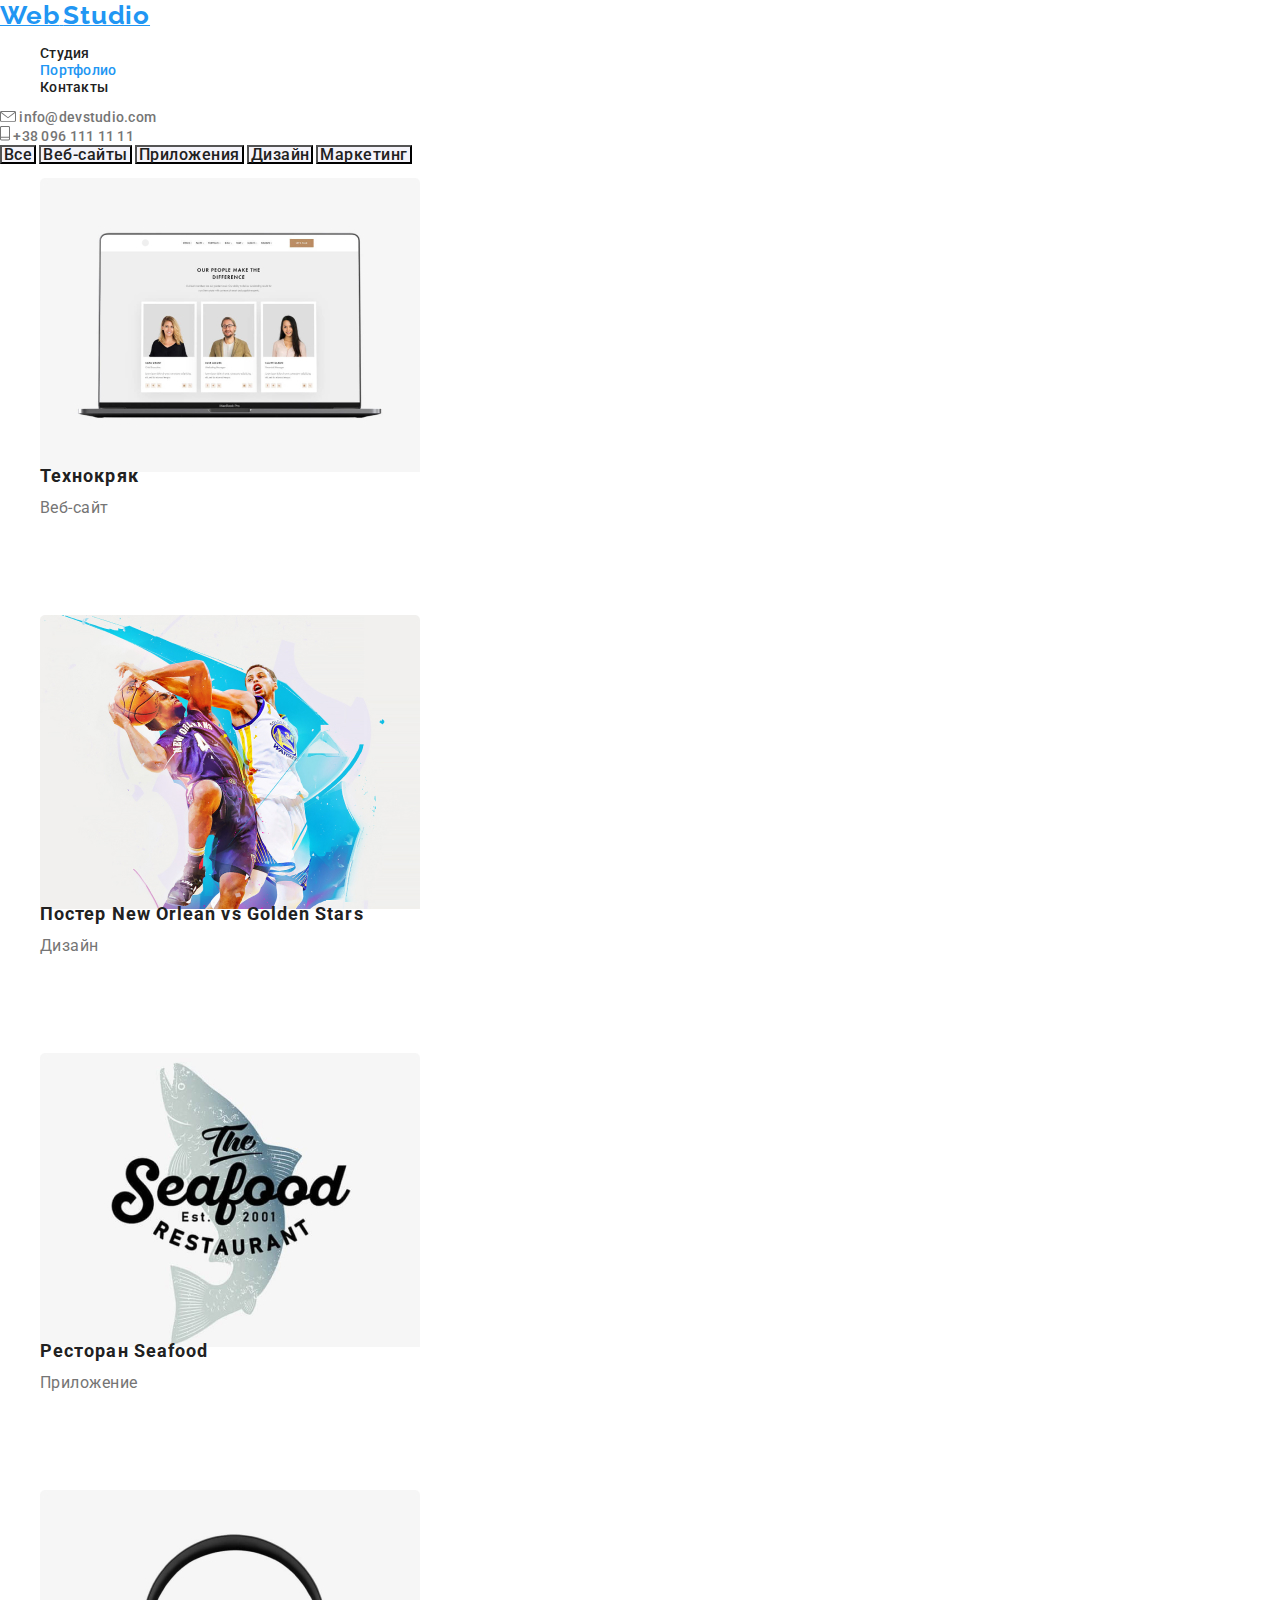
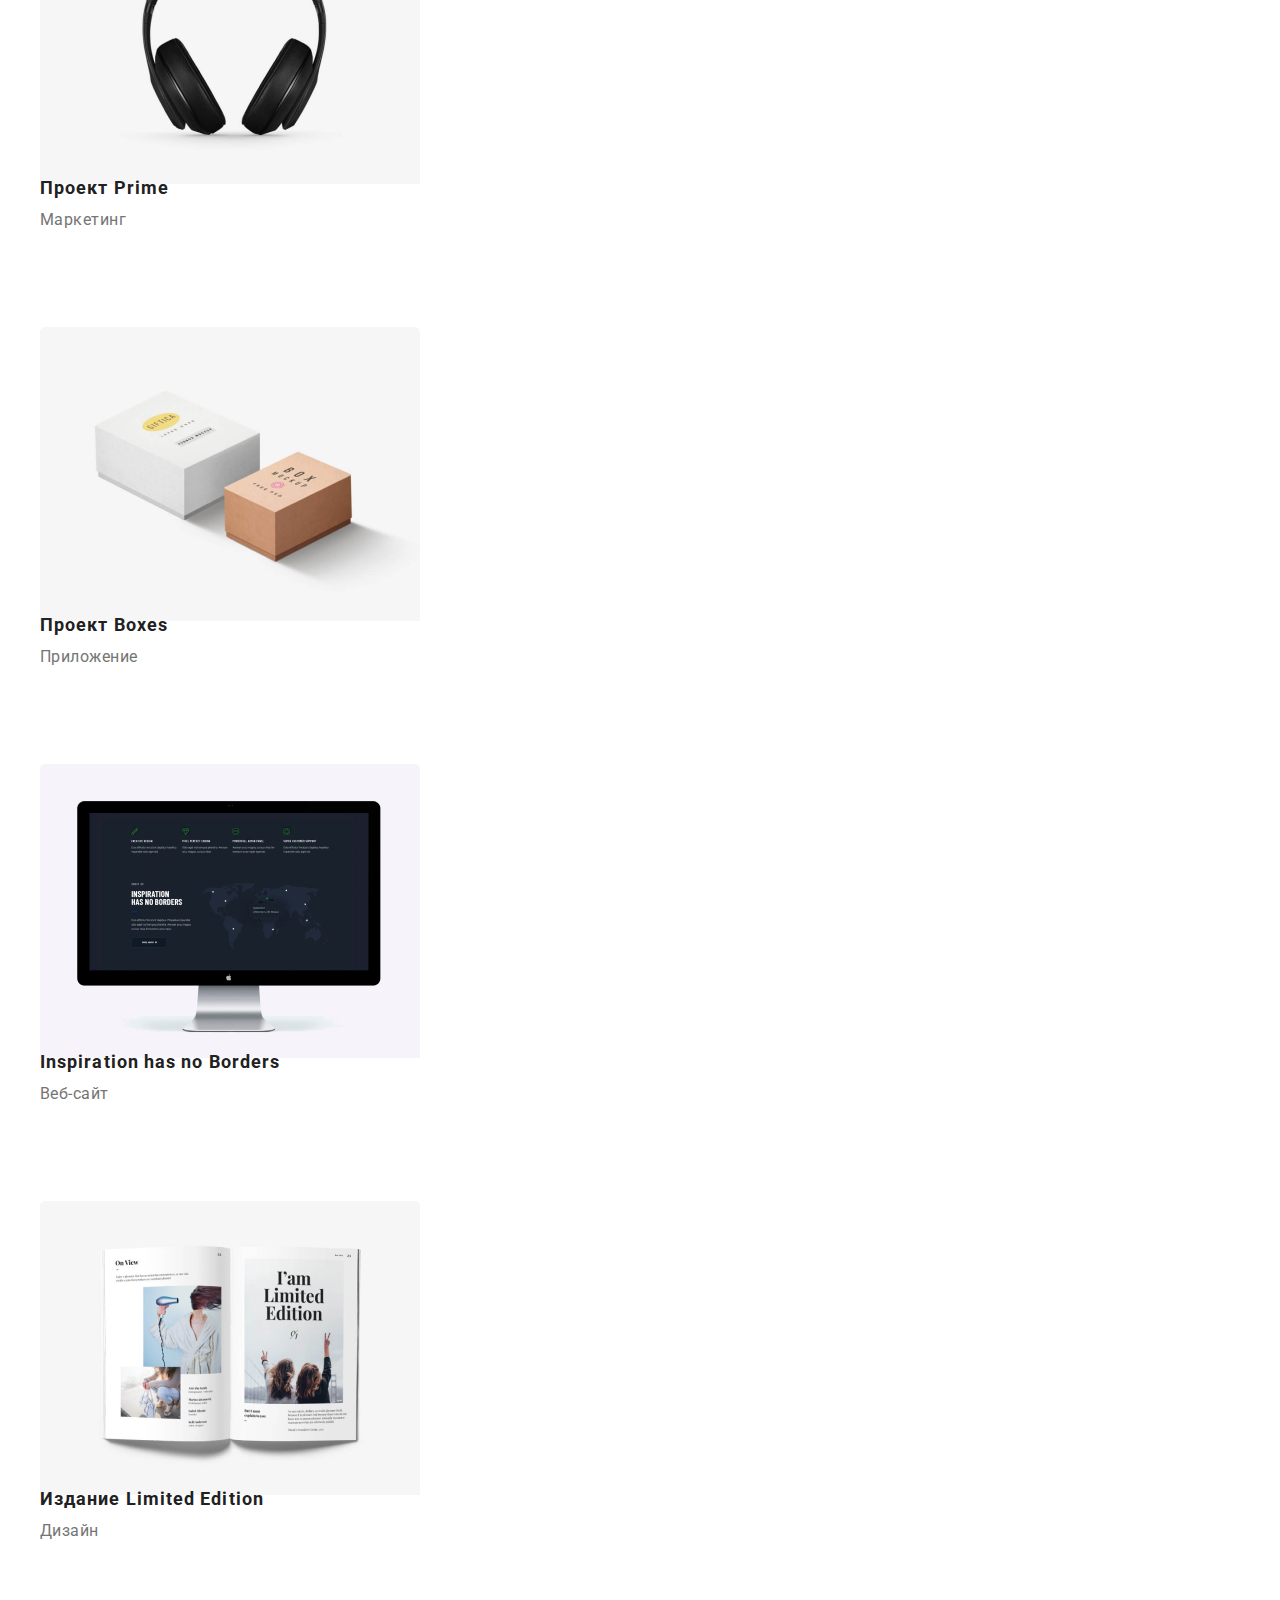
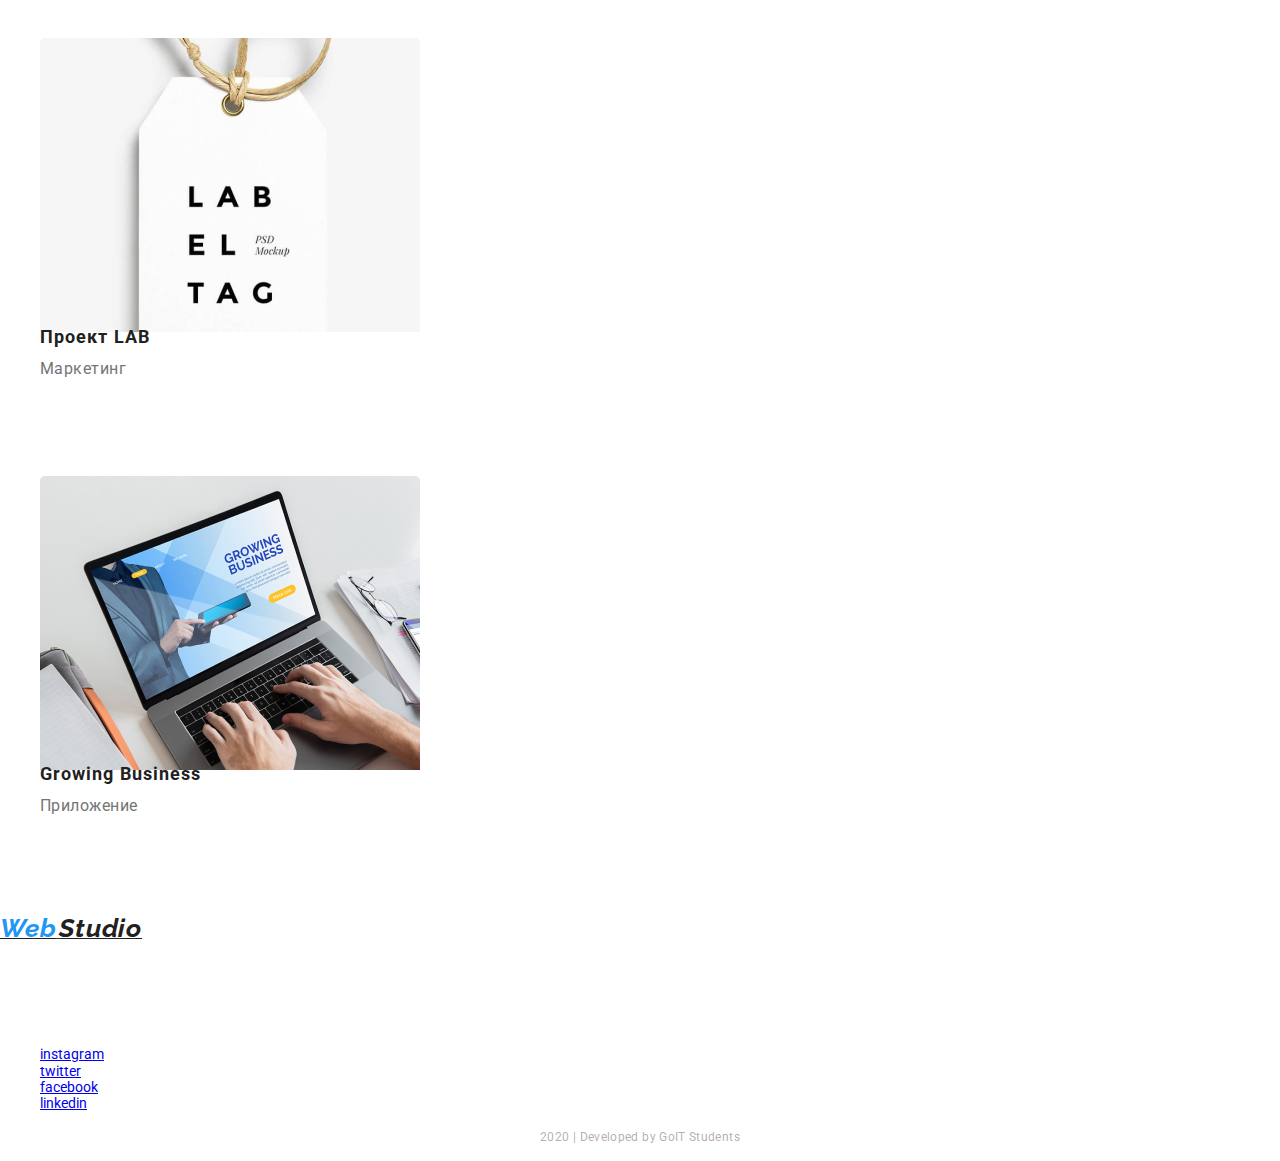
==== commit a8fcdeb0: "Добавляет рамки к хедеру" ====
--- a/portfolio.html
+++ b/portfolio.html
@@ -5,6 +5,7 @@
     <meta name="viewport" content="width=device-width, initial-scale=1.0" />
     <title>WebStudio</title>
     <link href="https://fonts.googleapis.com/css2?family=Raleway:wght@600&family=Roboto:wght@400;700;900&display=swap" rel="stylesheet">
+    <link rel="stylesheet" href="https://cdnjs.cloudflare.com/ajax/libs/modern-normalize/0.6.0/modern-normalize.min.css">
     <link rel="stylesheet" href="./css/styles.css">
       </head>
   <body>
--- a/css/styles.css
+++ b/css/styles.css
@@ -3,29 +3,42 @@
     --secondary-text-color: #212121;
     --accent-color: #2196F3;
     --white-text-color: #FFFFFF;
-    --footer-text-color: rgba(255, 255, 255, 0.4);
+    --footer-text-color: rgba(66, 44, 44, 0.4);
     --our-team-bg-color: #F5F4FA;
     --bg-color: #E5E5E5;
 }
 
 body {
     background-color: var(--white-text-color);
-    color: #757575;
+    color: var(--primary-text-color);
     font-family: Roboto, sans-serif;
+    font-weight: 400;
+    font-size: 14px;
+}
+.container{
+    margin-left: auto;
+    margin-right: auto;
+    width: 1200px;
+}
+
+.page-header{
+
 }
 
 .logo-web {
+    text-decoration: none;
     color: var(--accent-color);
     font-family: Raleway, sans-serif;
-    font-weight: bold;
+    font-weight: 700;
     font-size: 26px;
     line-height:1.19;
     /* identical to box height */
     letter-spacing: 0.03em;
 }
 .logo-studio{
+    text-decoration: none;
     font-family: Raleway, sans-serif;
-    font-weight: bold;
+    font-weight: 700;
     font-size: 26px;
     line-height:1.19;
     /* identical to box height */
@@ -47,7 +60,7 @@
 .site-nav .link {
     color: var(--secondary-text-color);
     font-weight: 500;
-    font-size: 14px;
+    /* font-size: 14px; */
     line-height: 1.14;
     letter-spacing: 0.02em;
 }
@@ -58,8 +71,10 @@
     color: var(--accent-color)
 }
 .list-nav{
-    font-weight: 500;
-    font-size: 14px;
+    margin: 0;
+    padding: 0;
+    font-weight: 500;
+    /* font-size: 14px; */
     line-height: 1.14;
     letter-spacing: 0.02em;
 }
@@ -83,30 +98,50 @@
     letter-spacing: 0.06em;
     text-transform: uppercase;
 }
+h2{
+    margin: 0;
+}
+
+.hero-tittle{
+    margin-top: 0;
+    margin-bottom: 46px;
+}
 .section-hero-variants{
     color: var(--white-text-color);
     font-weight: 700;
-    font-size: 14px;
+    /* font-size: 14px; */
     line-height: 1.14;
     text-align: center;
     letter-spacing: 0.03em;
     text-transform: uppercase
 }
 .button {
-    color: var(--white-text-color);
+    display: inline-block;
+    border-radius: 4px;
+    padding: 10px 32px;
+    text-decoration: none;
+    border-color: transparent;
+    min-width: 200px;
+    
+    color: var(--white-text-color);
+    background-color: var(--accent-color);
     font-weight: 700;
     font-size: 16px;
     line-height: 1.87;
     /* identical to box height, or 187% */
-    display: flex;
+    /* display: flex; */
     align-items: center;
     text-align: center;
     letter-spacing: 0.06em;
     }
+.button:hover, button:focus {
+    color: var(--secondary-text-color);
+    background-color: var(--white-text-color);
+}
 .section-title {
     color: var(--secondary-text-color);
     font-weight: 700;
-    font-size: 14px;
+    /* font-size: 14px; */
     line-height: 1,14;
     letter-spacing: 0.03em;
     text-transform: uppercase;
@@ -121,7 +156,7 @@
 }
 .section-title-team{
     color: var(--secondary-text-color);
-    font-weight: bold;
+    font-weight: 700;
     font-size: 36px;
     line-height: 1.17;
     text-align: center;
@@ -137,7 +172,7 @@
     letter-spacing: 0.03em;
 }
 .team-job{
-    font-weight: normal;
+    /* font-weight: 400; */
     font-size: 16px;
     line-height: 1.19;
     /* identical to box height */
@@ -145,8 +180,8 @@
     letter-spacing: 0.03em;
 }
 .list-information{
-    font-weight: 400;
-    font-size: 14px;
+    /* font-weight: 400; */
+    /* font-size: 14px; */
     line-height: 1.71;
     /* or 171% */
     letter-spacing: 0.03em;
@@ -154,30 +189,30 @@
 .footer-adress{
     color: var(--white-text-color);
     font-weight: 700;
-    font-size: 14px;
+    /* font-size: 14px; */
     line-height: 1.14;
     letter-spacing: 0.03em;
     text-transform: uppercase;
 }
 .footer-tittle{
     color: var(--white-text-color);
-    font-weight: 400;
-    font-size: 14px;
+    /* font-weight: 400; */
+    /* font-size: 14px; */
     line-height: 1.71;
     /* or 171% */
     letter-spacing: 0.03em;
 }
 .footer-link {
     color:rgba(255, 255, 255, 0.6) ;
-    font-weight: 400;
-    font-size: 14px;
+    /* font-weight: 400; */
+    /* font-size: 14px; */
     line-height: 1.71;
     /* or 171% */
     letter-spacing: 0.03em;
 }
 .footer-end{
     color: var(--footer-text-color);
-    font-weight: 400;
+    /* font-weight: 400; */
     font-size: 12px;
     line-height: 2;
     /* or 200% */
@@ -185,19 +220,16 @@
     letter-spacing: 0.03em;
 
 }
-.button {
-    color: var(--white-text-color);
-    background-color: var(--accent-color);
-    font-size: 24px;
+/* .button {
+    color: var(--white-text-color);
+    background-color: var(--accent-color); */
+    /* font-size: 24px;
     padding: 12px;
     display: inline-block;
     border-color: 1px transparent;
-    text-decoration: none;
-}
-.button:hover, button:focus {
-    color: var(--secondary-text-color);
-    background-color: var(--white-text-color);
-}
+    text-decoration: none; */
+/* } */
+
 
 /* Портфолио */
 
@@ -226,7 +258,7 @@
     letter-spacing: 0.06em;
 }
 .portfolio-type{
-    font-weight: 400;
+    /* font-weight: 400; */
     font-size: 16px;
     line-height: 1.87;
     /* identical to box height, or 187% */
@@ -234,7 +266,7 @@
 }
 .portfolio-discription{
     color: var(--white-text-color);
-    font-weight: normal;
+    /* font-weight: 400; */
     font-size: 18px;
     line-height: 1.56;
     /* or 156% */
